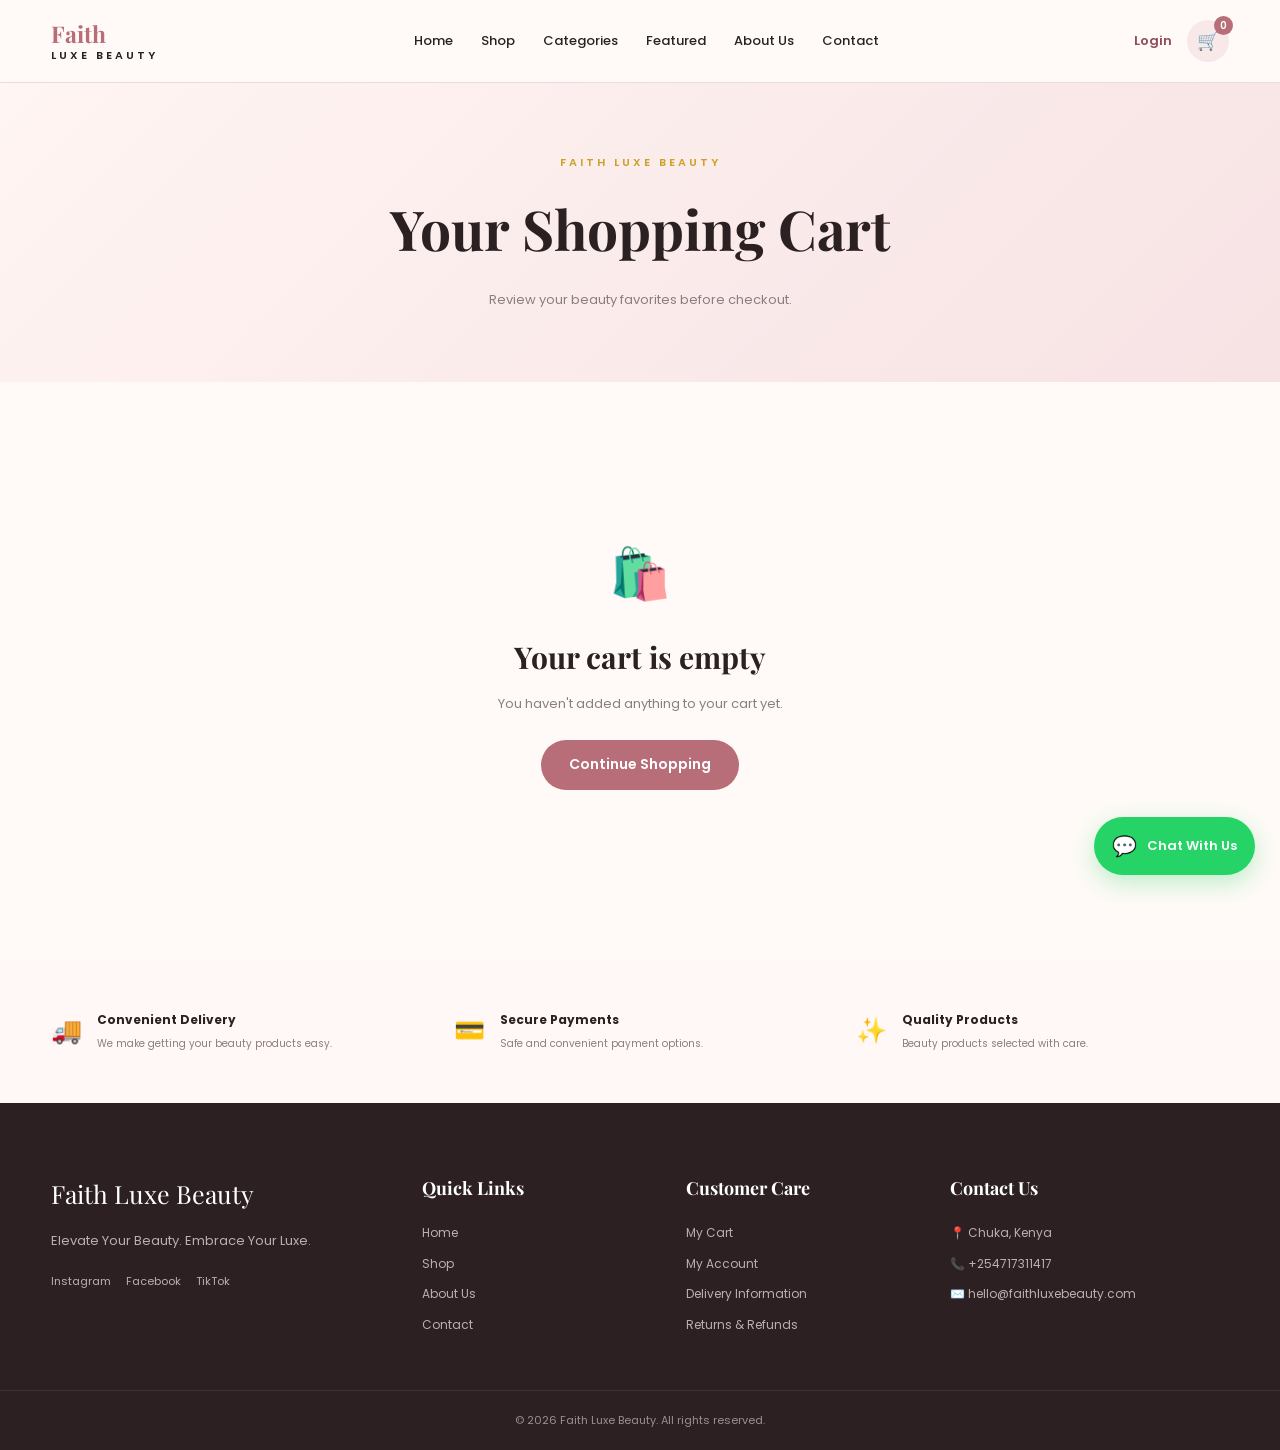
==== cart.html @ b574841e "Add files via upload" ====
<!DOCTYPE html>
<html lang="en">

<head>

    <meta charset="UTF-8">

    <meta
        name="viewport"
        content="width=device-width, initial-scale=1.0"
    >

    <title>My Cart | Faith Luxe Beauty</title>

    <meta
        name="description"
        content="View your shopping cart at Faith Luxe Beauty."
    >

    <link rel="preconnect" href="https://fonts.googleapis.com">
    <link rel="preconnect" href="https://fonts.gstatic.com" crossorigin>

    <link
        href="https://fonts.googleapis.com/css2?family=Playfair+Display:wght@500;600;700&family=Poppins:wght@300;400;500;600&display=swap"
        rel="stylesheet"
    >

    <link rel="stylesheet" href="style.css">

</head>


<body>


<!-- ================= HEADER ================= -->

<header class="header">

    <div class="container nav-container">

        <a href="index.html" class="logo">

            <span>Faith</span>

            <strong>Luxe Beauty</strong>

        </a>


        <nav class="navbar" id="navbar">

            <a href="index.html">
                Home
            </a>

            <a href="shop.html">
                Shop
            </a>

            <a href="index.html#categories">
                Categories
            </a>

            <a href="index.html#featured">
                Featured
            </a>

            <a href="index.html#about">
                About Us
            </a>

            <a href="index.html#contact">
                Contact
            </a>

        </nav>


        <div class="nav-actions">

            <a
                href="login.html"
                class="login-btn"
            >
                Login
            </a>

            <a
                href="cart.html"
                class="cart-btn"
            >
                🛒

                <span id="cart-count">
                    0
                </span>

            </a>

            <button
                class="menu-btn"
                id="menu-btn"
                aria-label="Open menu"
            >
                ☰
            </button>

        </div>

    </div>

</header>



<!-- ================= CART HERO ================= -->

<section class="cart-hero">

    <div class="container">

        <p>
            FAITH LUXE BEAUTY
        </p>

        <h1>
            Your Shopping Cart
        </h1>

        <span>
            Review your beauty favorites before checkout.
        </span>

    </div>

</section>



<!-- ================= CART ================= -->

<main class="cart-section">

    <div class="container">


        <!-- EMPTY CART -->

        <div
            class="empty-cart"
            id="empty-cart"
        >

            <div class="empty-cart-icon">
                🛍️
            </div>

            <h2>
                Your cart is empty
            </h2>

            <p>
                You haven't added anything to your cart yet.
            </p>

            <a
                href="shop.html"
                class="btn primary-btn"
            >
                Continue Shopping
            </a>

        </div>



        <!-- CART CONTENT -->

        <div
            class="cart-layout"
            id="cart-layout"
        >


            <!-- CART ITEMS -->

            <div class="cart-items-section">

                <div class="cart-items-header">

                    <h2>
                        Shopping Bag
                    </h2>

                    <button
                        type="button"
                        id="clear-cart"
                        class="clear-cart-btn"
                    >
                        Clear Cart
                    </button>

                </div>


                <div
                    id="cart-items"
                    class="cart-items"
                >

                    <!-- Cart products appear here -->

                </div>

            </div>



            <!-- ORDER SUMMARY -->

            <aside class="cart-summary">

                <h2>
                    Order Summary
                </h2>


                <div class="summary-row">

                    <span>
                        Subtotal
                    </span>

                    <strong id="subtotal">
                        KSh 0
                    </strong>

                </div>


                <div class="summary-row">

                    <span>
                        Delivery
                    </span>

                    <strong id="delivery">
                        Calculated at checkout
                    </strong>

                </div>


                <div class="summary-divider"></div>


                <div class="summary-total">

                    <span>
                        Total
                    </span>

                    <strong id="total">
                        KSh 0
                    </strong>

                </div>


                <a
                    href="checkout.html"
                    class="checkout-btn"
                    id="checkout-btn"
                >
                    Proceed to Checkout
                </a>


                <a
                    href="shop.html"
                    class="continue-shopping"
                >
                    ← Continue Shopping
                </a>


                <div class="secure-checkout">

                    🔒

                    <span>
                        Secure checkout
                    </span>

                </div>

            </aside>

        </div>

    </div>

</main>



<!-- ================= WHY SHOP ================= -->

<section class="cart-benefits">

    <div class="container benefits-grid">


        <div class="cart-benefit">

            <span>
                🚚
            </span>

            <div>

                <strong>
                    Convenient Delivery
                </strong>

                <p>
                    We make getting your beauty products easy.
                </p>

            </div>

        </div>


        <div class="cart-benefit">

            <span>
                💳
            </span>

            <div>

                <strong>
                    Secure Payments
                </strong>

                <p>
                    Safe and convenient payment options.
                </p>

            </div>

        </div>


        <div class="cart-benefit">

            <span>
                ✨
            </span>

            <div>

                <strong>
                    Quality Products
                </strong>

                <p>
                    Beauty products selected with care.
                </p>

            </div>

        </div>


    </div>

</section>



<!-- ================= FOOTER ================= -->

<footer class="footer">

    <div class="container footer-grid">


        <div class="footer-brand">

            <a
                href="index.html"
                class="footer-logo"
            >
                Faith Luxe Beauty
            </a>

            <p>
                Elevate Your Beauty. Embrace Your Luxe.
            </p>

            <div class="social-links">

                <a href="#">
                    Instagram
                </a>

                <a href="#">
                    Facebook
                </a>

                <a href="#">
                    TikTok
                </a>

            </div>

        </div>


        <div class="footer-column">

            <h3>
                Quick Links
            </h3>

            <a href="index.html">
                Home
            </a>

            <a href="shop.html">
                Shop
            </a>

            <a href="index.html#about">
                About Us
            </a>

            <a href="index.html#contact">
                Contact
            </a>

        </div>


        <div class="footer-column">

            <h3>
                Customer Care
            </h3>

            <a href="cart.html">
                My Cart
            </a>

            <a href="login.html">
                My Account
            </a>

            <a href="#">
                Delivery Information
            </a>

            <a href="#">
                Returns & Refunds
            </a>

        </div>


        <div class="footer-column">

            <h3>
                Contact Us
            </h3>

            <p>
                📍 Chuka, Kenya
            </p>

            <p>
                📞 +254717311417
            </p>

            <p>
                ✉️ hello@faithluxebeauty.com
            </p>

        </div>

    </div>


    <div class="footer-bottom">

        <p>

            ©

            <span id="current-year"></span>

            Faith Luxe Beauty.

            All rights reserved.

        </p>

    </div>

</footer>



<!-- ================= WHATSAPP ================= -->

<a
    href="https://wa.me/254717311417?text=Hello%20Faith%20Luxe%20Beauty%2C%20I%20need%20help%20with%20my%20order."
    class="whatsapp-button"
    target="_blank"
    rel="noopener noreferrer"
    aria-label="Chat with Faith Luxe Beauty on WhatsApp"
>

    <span class="whatsapp-icon">
        💬
    </span>

    <span class="whatsapp-text">
        Chat With Us
    </span>

</a>



<!-- ================= JAVASCRIPT ================= -->

<script>


/* =========================
   MOBILE MENU
   ========================= */

const menuBtn =
    document.getElementById("menu-btn");

const navbar =
    document.getElementById("navbar");


if (menuBtn && navbar) {

    menuBtn.addEventListener(
        "click",
        () => {

            navbar.classList.toggle("show");

        }
    );

}



/* =========================
   CURRENT YEAR
   ========================= */

document.getElementById(
    "current-year"
).textContent =
    new Date().getFullYear();



/* =========================
   CART ELEMENTS
   ========================= */

const cartItems =
    document.getElementById("cart-items");

const cartLayout =
    document.getElementById("cart-layout");

const emptyCart =
    document.getElementById("empty-cart");

const subtotalElement =
    document.getElementById("subtotal");

const totalElement =
    document.getElementById("total");

const cartCount =
    document.getElementById("cart-count");



/* =========================
   GET CART
   ========================= */

function getCart() {

    return JSON.parse(
        localStorage.getItem(
            "faithLuxeCart"
        )
    ) || [];

}



/* =========================
   SAVE CART
   ========================= */

function saveCart(cart) {

    localStorage.setItem(
        "faithLuxeCart",
        JSON.stringify(cart)
    );

}



/* =========================
   DISPLAY CART
   ========================= */

function displayCart() {

    const cart =
        getCart();


    /*
       Check if cart is empty.
    */

    if (cart.length === 0) {

        emptyCart.style.display =
            "block";

        cartLayout.style.display =
            "none";

        cartCount.textContent =
            "0";

        return;

    }


    emptyCart.style.display =
        "none";

    cartLayout.style.display =
        "grid";


    cartItems.innerHTML =
        "";


    let subtotal = 0;

    let itemCount = 0;



    cart.forEach(
        (item, index) => {


            const itemTotal =
                item.price *
                item.quantity;


            subtotal +=
                itemTotal;


            itemCount +=
                item.quantity;



            const cartItem =
                document.createElement(
                    "article"
                );


            cartItem.className =
                "cart-item";


            cartItem.innerHTML = `

                <div class="cart-product-image">

                    <span>
                        ${item.category || "Beauty"}
                    </span>

                </div>


                <div class="cart-product-info">

                    <p class="cart-product-category">
                        ${item.category || "Beauty"}
                    </p>

                    <h3>
                        ${item.name}
                    </h3>

                    <p class="cart-product-price">
                        KSh ${item.price.toLocaleString()}
                    </p>


                    <div class="cart-item-actions">


                        <div class="cart-quantity">

                            <button
                                type="button"
                                onclick="changeQuantity(${index}, -1)"
                            >
                                −
                            </button>

                            <span>
                                ${item.quantity}
                            </span>

                            <button
                                type="button"
                                onclick="changeQuantity(${index}, 1)"
                            >
                                +
                            </button>

                        </div>


                        <button
                            type="button"
                            class="remove-item"
                            onclick="removeItem(${index})"
                        >
                            Remove
                        </button>

                    </div>

                </div>


                <div class="cart-item-total">

                    KSh ${itemTotal.toLocaleString()}

                </div>

            `;


            cartItems.appendChild(
                cartItem
            );

        }
    );



    /* =========================
       TOTALS
       ========================= */

    subtotalElement.textContent =
        `KSh ${subtotal.toLocaleString()}`;


    totalElement.textContent =
        `KSh ${subtotal.toLocaleString()}`;


    cartCount.textContent =
        itemCount;

}



/* =========================
   CHANGE QUANTITY
   ========================= */

function changeQuantity(
    index,
    change
) {

    const cart =
        getCart();


    if (!cart[index]) {
        return;
    }


    cart[index].quantity +=
        change;


    /*
       Don't allow quantity below 1.
    */

    if (
        cart[index].quantity <= 0
    ) {

        cart.splice(index, 1);

    }


    saveCart(cart);

    displayCart();

}



/* =========================
   REMOVE ITEM
   ========================= */

function removeItem(index) {

    const cart =
        getCart();


    if (!cart[index]) {
        return;
    }


    cart.splice(
        index,
        1
    );


    saveCart(cart);

    displayCart();

}



/* =========================
   CLEAR CART
   ========================= */

document.getElementById(
    "clear-cart"
).addEventListener(
    "click",
    () => {

        const cart =
            getCart();


        if (cart.length === 0) {
            return;
        }


        const confirmed =
            confirm(
                "Are you sure you want to clear your cart?"
            );


        if (!confirmed) {
            return;
        }


        localStorage.removeItem(
            "faithLuxeCart"
        );


        displayCart();

    }
);



/* =========================
   INITIALIZE
   ========================= */

displayCart();


</script>

</body>

</html>
---- style.css ----
/* =========================================================
   FAITH LUXE BEAUTY
   Main Website Styles
   ========================================================= */


/* =========================
   1. ROOT VARIABLES
   ========================= */

:root {
    --primary: #b76e79;
    --primary-dark: #8f4d59;
    --secondary: #f8e8e8;

    --gold: #c9a227;
    --gold-light: #e8d18a;

    --cream: #fffaf7;
    --white: #ffffff;

    --dark: #2b2022;
    --text: #5f5053;
    --muted: #8c7d80;

    --border: #eadcdd;

    --shadow: 0 10px 30px rgba(70, 40, 45, 0.08);
    --shadow-hover: 0 15px 40px rgba(70, 40, 45, 0.14);

    --container: 1200px;

    --transition: all 0.3s ease;
}


/* =========================
   2. RESET
   ========================= */

* {
    margin: 0;
    padding: 0;
    box-sizing: border-box;
}

html {
    scroll-behavior: smooth;
}

body {
    font-family: "Poppins", sans-serif;
    color: var(--text);
    background: var(--cream);
    line-height: 1.7;
}

img {
    max-width: 100%;
    display: block;
}

a {
    text-decoration: none;
    color: inherit;
}

button,
input {
    font-family: inherit;
}


/* =========================
   3. GENERAL
   ========================= */

.container {
    width: min(92%, var(--container));
    margin: 0 auto;
}

.btn {
    display: inline-flex;
    align-items: center;
    justify-content: center;

    padding: 13px 28px;

    border-radius: 30px;

    font-size: 14px;
    font-weight: 600;

    transition: var(--transition);
}

.primary-btn {
    background: var(--primary);
    color: var(--white);
}

.primary-btn:hover {
    background: var(--primary-dark);
    transform: translateY(-2px);
    box-shadow: var(--shadow);
}

.secondary-btn {
    border: 1px solid var(--primary);
    color: var(--primary);
}

.secondary-btn:hover {
    background: var(--primary);
    color: var(--white);
}

.light-btn {
    background: var(--white);
    color: var(--primary-dark);
}

.light-btn:hover {
    transform: translateY(-2px);
    box-shadow: var(--shadow);
}


/* =========================
   4. HEADER
   ========================= */

.header {
    position: sticky;
    top: 0;
    z-index: 1000;

    background: rgba(255, 250, 247, 0.96);

    border-bottom: 1px solid var(--border);

    backdrop-filter: blur(10px);
}

.nav-container {
    min-height: 82px;

    display: flex;
    align-items: center;
    justify-content: space-between;

    gap: 30px;
}


/* Logo */

.logo {
    display: flex;
    flex-direction: column;

    line-height: 1;
}

.logo span {
    font-family: "Playfair Display", serif;

    color: var(--primary);

    font-size: 23px;
    font-weight: 700;
}

.logo strong {
    margin-top: 5px;

    color: var(--dark);

    font-size: 11px;
    font-weight: 600;

    letter-spacing: 3px;
    text-transform: uppercase;
}


/* Navigation */

.navbar {
    display: flex;
    align-items: center;
    gap: 28px;
}

.navbar a {
    position: relative;

    color: var(--dark);

    font-size: 13px;
    font-weight: 500;

    transition: var(--transition);
}

.navbar a::after {
    content: "";

    position: absolute;

    left: 0;
    bottom: -8px;

    width: 0;
    height: 2px;

    background: var(--primary);

    transition: var(--transition);
}

.navbar a:hover,
.navbar a.active {
    color: var(--primary);
}

.navbar a:hover::after,
.navbar a.active::after {
    width: 100%;
}


/* Navigation Actions */

.nav-actions {
    display: flex;
    align-items: center;
    gap: 15px;
}

.login-btn {
    color: var(--primary-dark);

    font-size: 13px;
    font-weight: 600;
}

.cart-btn {
    position: relative;

    display: flex;
    align-items: center;
    justify-content: center;

    width: 42px;
    height: 42px;

    border-radius: 50%;

    background: var(--secondary);

    font-size: 18px;
}

.cart-btn:hover {
    background: #f1d7da;
}

#cart-count {
    position: absolute;

    top: -4px;
    right: -4px;

    width: 19px;
    height: 19px;

    display: flex;
    align-items: center;
    justify-content: center;

    border-radius: 50%;

    background: var(--primary);
    color: var(--white);

    font-size: 10px;
    font-weight: 600;
}

.menu-btn {
    display: none;

    border: none;
    background: transparent;

    color: var(--dark);

    font-size: 25px;
    cursor: pointer;
}


/* =========================
   5. HERO
   ========================= */

.hero {
    min-height: 650px;

    display: flex;
    align-items: center;

    background:
        radial-gradient(
            circle at 80% 30%,
            rgba(232, 209, 138, 0.18),
            transparent 30%
        ),
        linear-gradient(
            135deg,
            #fffaf7 0%,
            #f9e9e9 100%
        );
}

.hero-content {
    display: grid;

    grid-template-columns: 1fr 0.8fr;

    align-items: center;

    gap: 70px;

    padding: 80px 0;
}

.hero-small-title {
    margin-bottom: 15px;

    color: var(--gold);

    font-size: 12px;
    font-weight: 600;

    letter-spacing: 3px;
}

.hero h1 {
    max-width: 650px;

    color: var(--dark);

    font-family: "Playfair Display", serif;

    font-size: clamp(45px, 6vw, 75px);

    line-height: 1.08;
}

.hero h1 span {
    display: block;

    color: var(--primary);
}

.hero-description {
    max-width: 570px;

    margin: 25px 0 32px;

    color: var(--text);

    font-size: 15px;
}

.hero-buttons {
    display: flex;
    flex-wrap: wrap;

    gap: 14px;
}


/* Hero Visual */

.hero-image {
    display: flex;
    justify-content: center;
}

.hero-image-box {
    width: min(100%, 420px);
    aspect-ratio: 4 / 5;

    display: flex;
    flex-direction: column;
    align-items: center;
    justify-content: center;

    border-radius: 210px 210px 30px 30px;

    background:
        linear-gradient(
            145deg,
            #f5d9d9,
            #e8b7bc
        );

    border: 10px solid rgba(255, 255, 255, 0.6);

    box-shadow: var(--shadow-hover);

    color: var(--white);
}

.hero-image-box span {
    font-family: "Playfair Display", serif;

    font-size: 24px;

    letter-spacing: 5px;
}

.hero-image-box strong {
    margin: 8px 0;

    font-family: "Playfair Display", serif;

    font-size: 48px;

    letter-spacing: 4px;
}

.hero-image-box small {
    font-size: 11px;

    letter-spacing: 7px;
}


/* =========================
   6. SECTION HEADING
   ========================= */

.section-heading {
    max-width: 700px;

    margin: 0 auto 45px;

    text-align: center;
}

.section-heading p,
.section-label {
    margin-bottom: 8px;

    color: var(--gold);

    font-size: 11px;
    font-weight: 600;

    letter-spacing: 3px;
}

.section-heading h2 {
    margin-bottom: 10px;

    color: var(--dark);

    font-family: "Playfair Display", serif;

    font-size: clamp(32px, 4vw, 45px);

    line-height: 1.2;
}

.section-heading span {
    color: var(--muted);

    font-size: 14px;
}


/* =========================
   7. CATEGORIES
   ========================= */

.categories-section {
    padding: 100px 0;
    background: var(--white);
}

.categories-grid {
    display: grid;

    grid-template-columns:
        repeat(5, 1fr);

    gap: 20px;
}

.category-card {
    padding: 32px 20px;

    text-align: center;

    background: var(--cream);

    border: 1px solid var(--border);

    border-radius: 15px;

    transition: var(--transition);
}

.category-card:hover {
    transform: translateY(-7px);

    background: var(--white);

    border-color: #e0b7bb;

    box-shadow: var(--shadow-hover);
}

.category-icon {
    width: 72px;
    height: 72px;

    display: flex;
    align-items: center;
    justify-content: center;

    margin: 0 auto 18px;

    border-radius: 50%;

    background: var(--secondary);

    font-size: 30px;
}

.category-card h3 {
    margin-bottom: 8px;

    color: var(--dark);

    font-family: "Playfair Display", serif;

    font-size: 21px;
}

.category-card p {
    color: var(--muted);

    font-size: 12px;
}


/* =========================
   8. FEATURED PRODUCTS
   ========================= */

.featured-section {
    padding: 100px 0;
}

.products-grid {
    display: grid;

    grid-template-columns:
        repeat(4, 1fr);

    gap: 25px;
}

.product-loading {
    grid-column: 1 / -1;

    padding: 50px;

    text-align: center;

    color: var(--muted);
}

.view-all-container {
    margin-top: 45px;

    text-align: center;
}


/* =========================
   9. PROMO SECTION
   ========================= */

.promo-section {
    padding: 80px 0;

    background:
        linear-gradient(
            110deg,
            #a95f6a,
            #c47b84
        );

    color: var(--white);
}

.promo-content {
    display: flex;

    align-items: center;
    justify-content: space-between;

    gap: 40px;
}

.promo-small {
    margin-bottom: 8px;

    color: var(--gold-light);

    font-size: 11px;
    font-weight: 600;

    letter-spacing: 3px;
}

.promo-content h2 {
    max-width: 650px;

    margin-bottom: 15px;

    font-family: "Playfair Display", serif;

    font-size: clamp(30px, 4vw, 45px);

    line-height: 1.2;
}

.promo-content h2 span {
    color: var(--gold-light);
}

.promo-content p:last-child {
    max-width: 600px;

    font-size: 14px;

    opacity: 0.9;
}


/* =========================
   10. ABOUT
   ========================= */

.about-section {
    padding: 100px 0;

    background: var(--white);
}

.about-content {
    display: grid;

    grid-template-columns: 0.9fr 1fr;

    align-items: center;

    gap: 80px;
}

.about-image {
    min-height: 450px;

    display: flex;
    align-items: center;
    justify-content: center;

    border-radius: 25px;

    background:
        linear-gradient(
            145deg,
            #f7dfdf,
            #ead0c4
        );
}

.about-logo {
    text-align: center;

    color: var(--primary-dark);

    font-family: "Playfair Display", serif;

    font-size: 22px;

    letter-spacing: 4px;
}

.about-logo strong {
    display: block;

    margin: 8px 0;

    font-size: 55px;

    color: var(--white);
}

.about-text h2 {
    margin-bottom: 22px;

    color: var(--dark);

    font-family: "Playfair Display", serif;

    font-size: clamp(35px, 4vw, 50px);

    line-height: 1.2;
}

.about-text p {
    margin-bottom: 18px;

    font-size: 14px;
}


/* =========================
   11. FEATURES
   ========================= */

.features-section {
    padding: 100px 0;
}

.features-grid {
    display: grid;

    grid-template-columns:
        repeat(4, 1fr);

    gap: 25px;
}

.feature-card {
    padding: 30px 20px;

    text-align: center;

    background: var(--white);

    border: 1px solid var(--border);

    border-radius: 15px;
}

.feature-icon {
    margin-bottom: 15px;

    font-size: 30px;
}

.feature-card h3 {
    margin-bottom: 8px;

    color: var(--dark);

    font-family: "Playfair Display", serif;

    font-size: 20px;
}

.feature-card p {
    color: var(--muted);

    font-size: 12px;
}


/* =========================
   12. NEWSLETTER
   ========================= */

.newsletter-section {
    padding: 90px 20px;

    text-align: center;

    background: var(--secondary);
}

.newsletter-content > p {
    margin-bottom: 8px;

    color: var(--gold);

    font-size: 11px;
    font-weight: 600;

    letter-spacing: 3px;
}

.newsletter-content h2 {
    margin-bottom: 10px;

    color: var(--dark);

    font-family: "Playfair Display", serif;

    font-size: clamp(30px, 4vw, 42px);
}

.newsletter-content > span {
    color: var(--muted);

    font-size: 13px;
}

.newsletter-form {
    max-width: 550px;

    display: flex;

    margin: 30px auto 0;

    background: var(--white);

    border: 1px solid var(--border);

    border-radius: 40px;

    overflow: hidden;
}

.newsletter-form input {
    flex: 1;

    min-width: 0;

    padding: 15px 20px;

    border: none;

    outline: none;

    background: transparent;

    color: var(--dark);

    font-size: 13px;
}

.newsletter-form button {
    padding: 0 25px;

    border: none;

    background: var(--primary);

    color: var(--white);

    font-size: 12px;
    font-weight: 600;

    cursor: pointer;

    transition: var(--transition);
}

.newsletter-form button:hover {
    background: var(--primary-dark);
}


/* =========================
   13. FOOTER
   ========================= */

.footer {
    padding-top: 70px;

    background: #2c2023;

    color: #e8dfe0;
}

.footer-grid {
    display: grid;

    grid-template-columns:
        1.5fr
        1fr
        1fr
        1.3fr;

    gap: 50px;

    padding-bottom: 55px;
}

.footer-logo {
    display: inline-block;

    margin-bottom: 15px;

    color: var(--white);

    font-family: "Playfair Display", serif;

    font-size: 25px;
}

.footer-brand > p {
    max-width: 280px;

    margin-bottom: 20px;

    color: #bcaeb1;

    font-size: 13px;
}

.social-links {
    display: flex;

    flex-wrap: wrap;

    gap: 15px;
}

.social-links a {
    color: #bcaeb1;

    font-size: 11px;

    transition: var(--transition);
}

.social-links a:hover {
    color: var(--gold-light);
}

.footer-column {
    display: flex;
    flex-direction: column;

    gap: 10px;
}

.footer-column h3 {
    margin-bottom: 10px;

    color: var(--white);

    font-family: "Playfair Display", serif;

    font-size: 18px;
}

.footer-column a,
.footer-column p {
    color: #bcaeb1;

    font-size: 12px;

    transition: var(--transition);
}

.footer-column a:hover {
    color: var(--gold-light);
}

.footer-bottom {
    padding: 20px;

    text-align: center;

    border-top: 1px solid rgba(255, 255, 255, 0.08);

    color: #9d8e91;

    font-size: 11px;
}


/* =========================
   14. WHATSAPP BUTTON
   ========================= */

.whatsapp-button {
    position: fixed;

    right: 25px;
    bottom: 25px;

    z-index: 900;

    display: flex;
    align-items: center;

    gap: 10px;

    padding: 12px 18px;

    border-radius: 40px;

    background: #25d366;

    color: var(--white);

    box-shadow: 0 8px 25px rgba(37, 211, 102, 0.3);

    font-size: 13px;
    font-weight: 600;

    transition: var(--transition);
}

.whatsapp-button:hover {
    background: #1ebc59;

    transform: translateY(-4px);

    box-shadow: 0 12px 30px rgba(37, 211, 102, 0.4);
}

.whatsapp-icon {
    font-size: 20px;
}

.whatsapp-text {
    white-space: nowrap;
}


/* =========================
   15. RESPONSIVE
   ========================= */

@media (max-width: 1100px) {

    .navbar {
        gap: 18px;
    }

    .categories-grid {
        grid-template-columns:
            repeat(3, 1fr);
    }

    .products-grid {
        grid-template-columns:
            repeat(3, 1fr);
    }

    .features-grid {
        grid-template-columns:
            repeat(2, 1fr);
    }

}


/* Tablet */

@media (max-width: 850px) {

    .nav-container {
        min-height: 70px;
    }

    .menu-btn {
        display: block;
    }

    .navbar {
        position: absolute;

        top: 70px;
        left: 0;

        width: 100%;

        display: none;
        flex-direction: column;

        align-items: flex-start;

        gap: 0;

        padding: 15px 5%;

        background: var(--white);

        border-bottom: 1px solid var(--border);

        box-shadow: var(--shadow);
    }

    .navbar.show {
        display: flex;
    }

    .navbar a {
        width: 100%;

        padding: 12px 0;
    }

    .navbar a::after {
        display: none;
    }

    .hero-content {
        grid-template-columns: 1fr;

        text-align: center;

        gap: 45px;
    }

    .hero-description {
        margin-left: auto;
        margin-right: auto;
    }

    .hero-buttons {
        justify-content: center;
    }

    .hero-image-box {
        max-width: 340px;
    }

    .about-content {
        grid-template-columns: 1fr;

        gap: 45px;
    }

    .about-image {
        min-height: 350px;
    }

    .promo-content {
        flex-direction: column;

        text-align: center;
    }

    .footer-grid {
        grid-template-columns:
            repeat(2, 1fr);
    }

}


/* Mobile */

@media (max-width: 600px) {

    .login-btn {
        display: none;
    }

    .hero {
        min-height: auto;
    }

    .hero-content {
        padding: 65px 0;
    }

    .hero h1 {
        font-size: 43px;
    }

    .hero-description {
        font-size: 13px;
    }

    .hero-image-box {
        max-width: 280px;
    }

    .hero-image-box strong {
        font-size: 38px;
    }

    .categories-section,
    .featured-section,
    .about-section,
    .features-section {
        padding: 70px 0;
    }

    .categories-grid {
        grid-template-columns: 1fr 1fr;

        gap: 12px;
    }

    .category-card {
        padding: 25px 12px;
    }

    .category-icon {
        width: 60px;
        height: 60px;

        font-size: 25px;
    }

    .products-grid {
        grid-template-columns:
            repeat(2, 1fr);

        gap: 12px;
    }

    .features-grid {
        grid-template-columns: 1fr;
    }

    .footer-grid {
        grid-template-columns: 1fr;

        gap: 35px;
    }

    .newsletter-form {
        flex-direction: column;

        border-radius: 15px;
    }

    .newsletter-form input {
        padding: 15px;
    }

    .newsletter-form button {
        padding: 14px;
    }

    .whatsapp-button {
        right: 15px;
        bottom: 15px;

        width: 52px;
        height: 52px;

        justify-content: center;

        padding: 0;

        border-radius: 50%;
    }

    .whatsapp-text {
        display: none;
    }

}


/* Very Small Screens */

@media (max-width: 380px) {

    .categories-grid {
        grid-template-columns: 1fr;
    }

    .products-grid {
        grid-template-columns: 1fr;
    }

    .hero h1 {
        font-size: 37px;
    }

}

/* =========================
   SHOP PAGE
   ========================= */

.shop-hero {
    padding: 80px 0;
    text-align: center;

    background:
        linear-gradient(
            135deg,
            #fff5f3,
            #f7e2e4
        );
}

.shop-hero p {
    margin-bottom: 10px;

    color: var(--gold);

    font-size: 11px;
    font-weight: 600;

    letter-spacing: 3px;
}

.shop-hero h1 {
    margin-bottom: 12px;

    color: var(--dark);

    font-family: "Playfair Display", serif;

    font-size: clamp(38px, 5vw, 55px);
}

.shop-hero span {
    color: var(--muted);

    font-size: 14px;
}

.shop-section {
    padding: 80px 0;
}

.shop-toolbar {
    display: flex;
    align-items: center;
    justify-content: space-between;

    gap: 20px;

    margin-bottom: 30px;
}

.search-box {
    flex: 1;

    max-width: 550px;

    display: flex;

    background: var(--white);

    border: 1px solid var(--border);

    border-radius: 30px;

    overflow: hidden;
}

.search-box input {
    flex: 1;

    padding: 14px 20px;

    border: none;
    outline: none;

    background: transparent;

    color: var(--dark);

    font-size: 13px;
}

.search-box button {
    width: 55px;

    border: none;

    background: transparent;

    cursor: pointer;

    font-size: 17px;
}

.sort-box {
    display: flex;
    align-items: center;

    gap: 8px;

    color: var(--muted);

    font-size: 12px;
}

.sort-box select {
    padding: 10px 14px;

    border: 1px solid var(--border);

    border-radius: 8px;

    background: var(--white);

    color: var(--dark);

    outline: none;
}

.category-filters {
    display: flex;
    flex-wrap: wrap;

    gap: 10px;

    margin-bottom: 40px;
}

.category-filter {
    padding: 9px 18px;

    border: 1px solid var(--border);

    border-radius: 25px;

    background: var(--white);

    color: var(--text);

    font-size: 12px;

    cursor: pointer;

    transition: var(--transition);
}

.category-filter:hover,
.category-filter.active {
    border-color: var(--primary);

    background: var(--primary);

    color: var(--white);
}

.products-header {
    margin-bottom: 20px;

    color: var(--muted);

    font-size: 12px;
}

.products-header strong {
    color: var(--primary);
}

.product-card {
    overflow: hidden;

    background: var(--white);

    border: 1px solid var(--border);

    border-radius: 15px;

    transition: var(--transition);
}

.product-card:hover {
    transform: translateY(-6px);

    box-shadow: var(--shadow-hover);
}

.product-image {
    aspect-ratio: 1 / 1;

    display: flex;
    align-items: center;
    justify-content: center;

    background:
        linear-gradient(
            145deg,
            #f8e5e5,
            #ead1c8
        );

    color: var(--primary-dark);

    font-size: 11px;
    font-weight: 600;

    text-transform: uppercase;

    letter-spacing: 1px;
}

.product-info {
    padding: 18px;
}

.product-category {
    margin-bottom: 4px;

    color: var(--gold);

    font-size: 9px;
    font-weight: 600;

    text-transform: uppercase;

    letter-spacing: 1.5px;
}

.product-info h3 {
    margin-bottom: 15px;

    color: var(--dark);

    font-family: "Playfair Display", serif;

    font-size: 18px;
}

.product-bottom {
    display: flex;
    align-items: center;
    justify-content: space-between;

    gap: 10px;
}

.product-bottom strong {
    color: var(--primary-dark);

    font-size: 14px;
}

.add-to-cart {
    padding: 8px 12px;

    border: none;

    border-radius: 20px;

    background: var(--secondary);

    color: var(--primary-dark);

    font-size: 10px;
    font-weight: 600;

    cursor: pointer;

    transition: var(--transition);
}

.add-to-cart:hover {
    background: var(--primary);

    color: var(--white);
}

.no-products {
    padding: 70px 20px;

    text-align: center;
}

.no-products-icon {
    margin-bottom: 15px;

    font-size: 40px;
}

.no-products h2 {
    margin-bottom: 8px;

    color: var(--dark);

    font-family: "Playfair Display", serif;
}

.no-products p {
    margin-bottom: 25px;

    color: var(--muted);

    font-size: 13px;
}

.loading-spinner {
    width: 35px;
    height: 35px;

    margin: 0 auto 15px;

    border: 3px solid var(--secondary);

    border-top-color: var(--primary);

    border-radius: 50%;

    animation: spin 0.8s linear infinite;
}

@keyframes spin {
    to {
        transform: rotate(360deg);
    }
}


@media (max-width: 600px) {

    .shop-toolbar {
        flex-direction: column;
        align-items: stretch;
    }

    .search-box {
        max-width: none;
    }

    .sort-box {
        justify-content: space-between;
    }

    .category-filters {
        overflow-x: auto;
        flex-wrap: nowrap;

        padding-bottom: 5px;
    }

    .category-filter {
        white-space: nowrap;
    }

}

/* =========================
   PRODUCT DETAILS PAGE
   ========================= */

.breadcrumb-section {
    padding: 18px 0;

    background: var(--white);

    border-bottom: 1px solid var(--border);
}

.breadcrumb {
    display: flex;
    align-items: center;
    flex-wrap: wrap;

    gap: 8px;

    color: var(--muted);

    font-size: 11px;
}

.breadcrumb a:hover {
    color: var(--primary);
}

.breadcrumb strong {
    color: var(--dark);

    font-weight: 500;
}

.product-details-section {
    padding: 70px 0 100px;
}

.product-details {
    display: grid;

    grid-template-columns: 1fr 1fr;

    gap: 70px;

    align-items: start;
}

.product-main-image {
    aspect-ratio: 1 / 1;

    display: flex;
    align-items: center;
    justify-content: center;

    overflow: hidden;

    border-radius: 25px;

    background:
        linear-gradient(
            145deg,
            #f8e5e5,
            #ead1c8
        );

    color: var(--primary-dark);

    font-size: 14px;
    font-weight: 600;

    text-transform: uppercase;

    letter-spacing: 2px;
}

.product-main-image img {
    width: 100%;
    height: 100%;

    object-fit: cover;
}

.product-details-info {
    padding-top: 10px;
}

.product-details-category {
    margin-bottom: 8px;

    color: var(--gold);

    font-size: 11px;
    font-weight: 600;

    letter-spacing: 2px;
    text-transform: uppercase;
}

.product-details-info h1 {
    margin-bottom: 15px;

    color: var(--dark);

    font-family: "Playfair Display", serif;

    font-size: clamp(35px, 5vw, 55px);

    line-height: 1.15;
}

.product-rating {
    display: flex;
    align-items: center;

    gap: 12px;

    margin-bottom: 20px;

    color: var(--muted);

    font-size: 11px;
}

.stars {
    color: var(--gold);

    letter-spacing: 2px;
}

.product-price {
    margin-bottom: 20px;

    color: var(--primary-dark);

    font-size: 24px;
    font-weight: 600;
}

.product-divider {
    height: 1px;

    margin-bottom: 22px;

    background: var(--border);
}

.product-description {
    margin-bottom: 20px;

    color: var(--text);

    font-size: 14px;
}

.product-stock {
    display: flex;
    align-items: center;

    gap: 8px;

    margin-bottom: 25px;

    color: #4d8b5b;

    font-size: 12px;
    font-weight: 500;
}

.stock-dot {
    width: 8px;
    height: 8px;

    border-radius: 50%;

    background: #4dba64;
}

.quantity-section {
    display: flex;
    align-items: center;

    gap: 20px;

    margin-bottom: 20px;
}

.quantity-section label {
    color: var(--dark);

    font-size: 12px;
    font-weight: 600;
}

.quantity-selector {
    display: flex;
    align-items: center;

    border: 1px solid var(--border);

    border-radius: 8px;

    overflow: hidden;
}

.quantity-selector button {
    width: 38px;
    height: 38px;

    border: none;

    background: var(--secondary);

    color: var(--primary-dark);

    font-size: 18px;

    cursor: pointer;
}

.quantity-selector input {
    width: 45px;
    height: 38px;

    border: none;

    outline: none;

    background: var(--white);

    color: var(--dark);

    text-align: center;

    font-size: 13px;
}

.product-add-cart {
    width: 100%;

    padding: 15px;

    margin-bottom: 12px;

    border: none;

    border-radius: 30px;

    background: var(--primary);

    color: var(--white);

    font-size: 13px;
    font-weight: 600;

    cursor: pointer;

    transition: var(--transition);
}

.product-add-cart:hover:not(:disabled) {
    background: var(--primary-dark);

    transform: translateY(-2px);

    box-shadow: var(--shadow);
}

.product-add-cart:disabled {
    opacity: 0.5;

    cursor: not-allowed;
}

.product-whatsapp {
    display: flex;
    align-items: center;
    justify-content: center;

    width: 100%;

    padding: 13px;

    border: 1px solid #25d366;

    border-radius: 30px;

    color: #1ca653;

    font-size: 12px;
    font-weight: 600;

    transition: var(--transition);
}

.product-whatsapp:hover {
    background: #25d366;

    color: var(--white);
}

.product-benefits {
    display: grid;

    grid-template-columns:
        repeat(3, 1fr);

    gap: 12px;

    margin-top: 30px;

    padding-top: 25px;

    border-top: 1px solid var(--border);
}

.benefit-item {
    display: flex;

    gap: 8px;
}

.benefit-item > span {
    font-size: 18px;
}

.benefit-item div {
    display: flex;
    flex-direction: column;
}

.benefit-item strong {
    color: var(--dark);

    font-size: 10px;
}

.benefit-item small {
    color: var(--muted);

    font-size: 8px;

    line-height: 1.4;
}

.product-description-section {
    margin-top: 90px;

    border-top: 1px solid var(--border);
}

.description-tabs {
    display: flex;

    gap: 30px;

    border-bottom: 1px solid var(--border);
}

.description-tab {
    padding: 20px 5px;

    border: none;

    background: transparent;

    color: var(--muted);

    font-size: 12px;
    font-weight: 500;

    cursor: pointer;

    position: relative;
}

.description-tab.active {
    color: var(--primary);
}

.description-tab.active::after {
    content: "";

    position: absolute;

    left: 0;
    bottom: -1px;

    width: 100%;
    height: 2px;

    background: var(--primary);
}

.description-content {
    display: none;

    padding: 30px 0;
}

.description-content.active {
    display: block;
}

.description-content h2 {
    margin-bottom: 12px;

    color: var(--dark);

    font-family: "Playfair Display", serif;

    font-size: 25px;
}

.description-content p {
    max-width: 800px;

    color: var(--muted);

    font-size: 13px;
}

.related-products {
    margin-top: 70px;
}


/* =========================
   PRODUCT MOBILE
   ========================= */

@media (max-width: 800px) {

    .product-details {
        grid-template-columns: 1fr;

        gap: 40px;
    }

    .product-main-image {
        max-width: 550px;

        margin: 0 auto;
    }

    .product-details-info {
        padding-top: 0;
    }

}

@media (max-width: 500px) {

    .product-details-section {
        padding: 45px 0 70px;
    }

    .product-benefits {
        grid-template-columns: 1fr;
    }

    .description-tabs {
        gap: 15px;

        overflow-x: auto;
    }

    .description-tab {
        white-space: nowrap;
    }

}

/* =========================
   CART PAGE
   ========================= */

.cart-hero {
    padding: 70px 0;

    text-align: center;

    background:
        linear-gradient(
            135deg,
            #fff5f3,
            #f7e2e4
        );
}

.cart-hero p {
    margin-bottom: 10px;

    color: var(--gold);

    font-size: 11px;
    font-weight: 600;

    letter-spacing: 3px;
}

.cart-hero h1 {
    margin-bottom: 10px;

    color: var(--dark);

    font-family: "Playfair Display", serif;

    font-size: clamp(38px, 5vw, 55px);
}

.cart-hero span {
    color: var(--muted);

    font-size: 13px;
}


.cart-section {
    padding: 70px 0 90px;
}


/* =========================
   EMPTY CART
   ========================= */

.empty-cart {
    padding: 80px 20px;

    text-align: center;
}

.empty-cart-icon {
    margin-bottom: 15px;

    font-size: 50px;
}

.empty-cart h2 {
    margin-bottom: 10px;

    color: var(--dark);

    font-family: "Playfair Display", serif;

    font-size: 30px;
}

.empty-cart p {
    margin-bottom: 25px;

    color: var(--muted);

    font-size: 13px;
}


/* =========================
   CART LAYOUT
   ========================= */

.cart-layout {
    display: grid;

    grid-template-columns:
        minmax(0, 1fr)
        360px;

    gap: 50px;

    align-items: start;
}


.cart-items-header {
    display: flex;

    align-items: center;

    justify-content: space-between;

    margin-bottom: 25px;

    padding-bottom: 15px;

    border-bottom:
        1px solid var(--border);
}

.cart-items-header h2 {
    color: var(--dark);

    font-family: "Playfair Display", serif;

    font-size: 25px;
}

.clear-cart-btn {
    border: none;

    background: transparent;

    color: #b75c5c;

    font-size: 11px;

    cursor: pointer;
}

.clear-cart-btn:hover {
    text-decoration: underline;
}


/* =========================
   CART ITEM
   ========================= */

.cart-items {
    display: flex;

    flex-direction: column;

    gap: 15px;
}

.cart-item {
    display: grid;

    grid-template-columns:
        110px
        1fr
        auto;

    gap: 20px;

    align-items: center;

    padding: 15px;

    background: var(--white);

    border:
        1px solid var(--border);

    border-radius: 12px;
}

.cart-product-image {
    width: 110px;
    height: 110px;

    display: flex;

    align-items: center;
    justify-content: center;

    border-radius: 10px;

    background:
        linear-gradient(
            145deg,
            #f8e5e5,
            #ead1c8
        );

    color: var(--primary-dark);

    font-size: 9px;
    font-weight: 600;

    text-transform: uppercase;

    text-align: center;
}

.cart-product-category {
    margin-bottom: 4px;

    color: var(--gold);

    font-size: 9px;
    font-weight: 600;

    text-transform: uppercase;

    letter-spacing: 1px;
}

.cart-product-info h3 {
    margin-bottom: 6px;

    color: var(--dark);

    font-family: "Playfair Display", serif;

    font-size: 18px;
}

.cart-product-price {
    color: var(--muted);

    font-size: 12px;
}


.cart-item-actions {
    display: flex;

    align-items: center;

    gap: 20px;

    margin-top: 15px;
}

.cart-quantity {
    display: flex;

    align-items: center;

    overflow: hidden;

    border:
        1px solid var(--border);

    border-radius: 7px;
}

.cart-quantity button {
    width: 30px;
    height: 30px;

    border: none;

    background: var(--secondary);

    color: var(--primary-dark);

    font-size: 15px;

    cursor: pointer;
}

.cart-quantity span {
    width: 35px;

    text-align: center;

    color: var(--dark);

    font-size: 11px;
}

.remove-item {
    border: none;

    background: transparent;

    color: #a15c5c;

    font-size: 10px;

    cursor: pointer;
}

.remove-item:hover {
    text-decoration: underline;
}

.cart-item-total {
    color: var(--primary-dark);

    font-size: 13px;
    font-weight: 600;

    white-space: nowrap;
}


/* =========================
   ORDER SUMMARY
   ========================= */

.cart-summary {
    padding: 30px;

    background: var(--white);

    border:
        1px solid var(--border);

    border-radius: 15px;

    position: sticky;

    top: 100px;
}

.cart-summary h2 {
    margin-bottom: 25px;

    color: var(--dark);

    font-family: "Playfair Display", serif;

    font-size: 25px;
}

.summary-row {
    display: flex;

    justify-content: space-between;

    gap: 20px;

    margin-bottom: 15px;

    color: var(--muted);

    font-size: 12px;
}

.summary-row strong {
    color: var(--dark);

    text-align: right;

    font-size: 12px;
}

.summary-divider {
    height: 1px;

    margin: 20px 0;

    background: var(--border);
}

.summary-total {
    display: flex;

    align-items: center;

    justify-content: space-between;

    margin-bottom: 25px;
}

.summary-total span {
    color: var(--dark);

    font-size: 14px;
    font-weight: 600;
}

.summary-total strong {
    color: var(--primary-dark);

    font-size: 20px;
}

.checkout-btn {
    display: flex;

    align-items: center;
    justify-content: center;

    width: 100%;

    padding: 14px;

    border-radius: 30px;

    background: var(--primary);

    color: var(--white);

    font-size: 12px;
    font-weight: 600;

    transition: var(--transition);
}

.checkout-btn:hover {
    background: var(--primary-dark);

    transform: translateY(-2px);
}

.continue-shopping {
    display: block;

    margin-top: 18px;

    color: var(--primary);

    text-align: center;

    font-size: 11px;
}

.continue-shopping:hover {
    text-decoration: underline;
}

.secure-checkout {
    display: flex;

    align-items: center;
    justify-content: center;

    gap: 7px;

    margin-top: 25px;

    padding-top: 18px;

    border-top:
        1px solid var(--border);

    color: var(--muted);

    font-size: 10px;
}


/* =========================
   CART BENEFITS
   ========================= */

.cart-benefits {
    padding: 50px 0;

    background: #fff8f7;
}

.benefits-grid {
    display: grid;

    grid-template-columns:
        repeat(3, 1fr);

    gap: 30px;
}

.cart-benefit {
    display: flex;

    gap: 15px;

    align-items: flex-start;
}

.cart-benefit > span {
    font-size: 25px;
}

.cart-benefit strong {
    display: block;

    margin-bottom: 5px;

    color: var(--dark);

    font-size: 12px;
}

.cart-benefit p {
    color: var(--muted);

    font-size: 10px;

    line-height: 1.5;
}


/* =========================
   MOBILE
   ========================= */

@media (max-width: 850px) {

    .cart-layout {
        grid-template-columns: 1fr;

        gap: 35px;
    }

    .cart-summary {
        position: static;
    }

}


@media (max-width: 600px) {

    .cart-item {
        grid-template-columns:
            80px
            1fr;

        gap: 12px;
    }

    .cart-product-image {
        width: 80px;
        height: 80px;
    }

    .cart-item-total {
        grid-column: 2;

        margin-top: -10px;
    }

    .cart-items-header {
        align-items: flex-start;
    }

    .benefits-grid {
        grid-template-columns: 1fr;
    }

}

/* =========================
   CHECKOUT PAGE
   ========================= */

.checkout-hero {
    padding: 65px 0;
    text-align: center;

    background:
        linear-gradient(
            135deg,
            #fff5f3,
            #f7e2e4
        );
}

.checkout-hero p {
    margin-bottom: 10px;

    color: var(--gold);

    font-size: 11px;
    font-weight: 600;

    letter-spacing: 3px;
}

.checkout-hero h1 {
    margin-bottom: 10px;

    color: var(--dark);

    font-family: "Playfair Display", serif;

    font-size: clamp(38px, 5vw, 55px);
}

.checkout-hero span {
    color: var(--muted);

    font-size: 13px;
}

.checkout-section {
    padding: 70px 0 100px;
}


/* =========================
   CHECKOUT LAYOUT
   ========================= */

.checkout-layout {
    display: grid;

    grid-template-columns:
        minmax(0, 1fr)
        380px;

    gap: 50px;

    align-items: start;
}


/* =========================
   FORM SECTION
   ========================= */

.checkout-form-section {
    padding: 30px;

    background: var(--white);

    border: 1px solid var(--border);

    border-radius: 15px;
}

.checkout-section-heading {
    display: flex;

    gap: 15px;

    margin-bottom: 30px;
}

.checkout-section-heading > span {
    display: flex;

    align-items: center;
    justify-content: center;

    flex-shrink: 0;

    width: 32px;
    height: 32px;

    border-radius: 50%;

    background: var(--primary);

    color: var(--white);

    font-size: 10px;
    font-weight: 600;
}

.checkout-section-heading h2 {
    margin-bottom: 4px;

    color: var(--dark);

    font-family: "Playfair Display", serif;

    font-size: 23px;
}

.checkout-section-heading p {
    color: var(--muted);

    font-size: 10px;
}

.second-heading {
    margin-top: 40px;
}


/* =========================
   FORM
   ========================= */

.form-row {
    display: grid;

    grid-template-columns:
        1fr 1fr;

    gap: 18px;
}

.form-group {
    margin-bottom: 20px;
}

.form-group label {
    display: block;

    margin-bottom: 7px;

    color: var(--dark);

    font-size: 11px;
    font-weight: 500;
}

.form-group input,
.form-group select,
.form-group textarea {
    width: 100%;

    padding: 13px 14px;

    border: 1px solid var(--border);

    border-radius: 8px;

    outline: none;

    background: #fffdfd;

    color: var(--dark);

    font-family: "Poppins", sans-serif;

    font-size: 11px;

    transition: var(--transition);
}

.form-group textarea {
    resize: vertical;
}

.form-group input:focus,
.form-group select:focus,
.form-group textarea:focus {
    border-color: var(--primary);

    box-shadow:
        0 0 0 3px
        rgba(178, 108, 116, 0.08);
}


/* =========================
   PAYMENT
   ========================= */

.payment-methods {
    display: flex;

    flex-direction: column;

    gap: 10px;

    margin-bottom: 25px;
}

.payment-option {
    display: flex;

    align-items: center;

    gap: 12px;

    padding: 15px;

    border: 1px solid var(--border);

    border-radius: 9px;

    cursor: pointer;

    transition: var(--transition);
}

.payment-option:hover {
    border-color: var(--primary);
}

.payment-option input {
    display: none;
}

.payment-radio {
    width: 17px;
    height: 17px;

    flex-shrink: 0;

    border: 1px solid #bbb;

    border-radius: 50%;

    position: relative;
}

.payment-option input:checked
~ .payment-radio {
    border-color: var(--primary);
}

.payment-option input:checked
~ .payment-radio::after {
    content: "";

    position: absolute;

    top: 4px;
    left: 4px;

    width: 7px;
    height: 7px;

    border-radius: 50%;

    background: var(--primary);
}

.payment-icon {
    font-size: 20px;
}

.payment-info {
    display: flex;

    flex-direction: column;

    gap: 3px;
}

.payment-info strong {
    color: var(--dark);

    font-size: 11px;
}

.payment-info small {
    color: var(--muted);

    font-size: 9px;
}


/* =========================
   TERMS
   ========================= */

.terms-checkbox {
    display: flex;

    align-items: flex-start;

    gap: 10px;

    margin: 25px 0;

    color: var(--muted);

    font-size: 10px;

    line-height: 1.5;

    cursor: pointer;
}

.terms-checkbox input {
    margin-top: 2px;

    accent-color: var(--primary);
}


/* =========================
   PLACE ORDER
   ========================= */

.place-order-btn {
    display: flex;

    align-items: center;
    justify-content: center;

    gap: 15px;

    width: 100%;

    padding: 15px;

    border: none;

    border-radius: 30px;

    background: var(--primary);

    color: var(--white);

    font-family: "Poppins", sans-serif;

    font-size: 12px;
    font-weight: 600;

    cursor: pointer;

    transition: var(--transition);
}

.place-order-btn:hover {
    background: var(--primary-dark);

    transform: translateY(-2px);

    box-shadow: var(--shadow);
}

.place-order-btn span {
    font-size: 18px;
}


/* =========================
   SUMMARY
   ========================= */

.checkout-summary {
    padding: 30px;

    background: var(--white);

    border: 1px solid var(--border);

    border-radius: 15px;

    position: sticky;

    top: 100px;
}

.checkout-summary h2 {
    margin-bottom: 25px;

    color: var(--dark);

    font-family: "Playfair Display", serif;

    font-size: 25px;
}

.checkout-items {
    display: flex;

    flex-direction: column;

    gap: 15px;
}

.checkout-item {
    display: grid;

    grid-template-columns:
        55px 1fr auto;

    gap: 10px;

    align-items: center;
}

.checkout-item-image {
    width: 55px;
    height: 55px;

    display: flex;

    align-items: center;
    justify-content: center;

    border-radius: 7px;

    background:
        linear-gradient(
            145deg,
            #f8e5e5,
            #ead1c8
        );

    color: var(--primary-dark);

    font-size: 7px;

    text-align: center;

    text-transform: uppercase;
}

.checkout-item-info {
    display: flex;

    flex-direction: column;

    gap: 4px;
}

.checkout-item-info strong {
    color: var(--dark);

    font-size: 10px;
}

.checkout-item-info small {
    color: var(--muted);

    font-size: 9px;
}

.checkout-item-price {
    color: var(--primary-dark);

    font-size: 10px;

    white-space: nowrap;
}

.checkout-summary-divider {
    height: 1px;

    margin: 20px 0;

    background: var(--border);
}

.checkout-summary-row {
    display: flex;

    justify-content: space-between;

    gap: 20px;

    margin-bottom: 13px;

    color: var(--muted);

    font-size: 11px;
}

.checkout-summary-row strong {
    color: var(--dark);
}

.checkout-total {
    display: flex;

    align-items: center;

    justify-content: space-between;
}

.checkout-total span {
    color: var(--dark);

    font-size: 14px;
    font-weight: 600;
}

.checkout-total strong {
    color: var(--primary-dark);

    font-size: 20px;
}

.checkout-secure {
    display: flex;

    align-items: center;
    justify-content: center;

    gap: 7px;

    margin-top: 25px;

    padding-top: 18px;

    border-top: 1px solid var(--border);

    color: var(--muted);

    font-size: 9px;
}


/* =========================
   EMPTY CHECKOUT
   ========================= */

.checkout-empty {
    display: none;

    padding: 80px 20px;

    text-align: center;
}

.checkout-empty > div {
    margin-bottom: 15px;

    font-size: 50px;
}

.checkout-empty h2 {
    margin-bottom: 10px;

    color: var(--dark);

    font-family: "Playfair Display", serif;

    font-size: 30px;
}

.checkout-empty p {
    margin-bottom: 25px;

    color: var(--muted);

    font-size: 12px;
}


/* =========================
   ORDER SUCCESS
   ========================= */

.order-success-overlay {
    display: none;

    position: fixed;

    inset: 0;

    z-index: 9999;

    align-items: center;
    justify-content: center;

    padding: 20px;

    background:
        rgba(42, 29, 31, 0.65);
}

.order-success-overlay.show {
    display: flex;
}

.order-success-box {
    width: 100%;

    max-width: 480px;

    padding: 45px 30px;

    background: var(--white);

    border-radius: 20px;

    text-align: center;

    box-shadow: 0 20px 60px
        rgba(0, 0, 0, 0.2);
}

.success-icon {
    width: 65px;
    height: 65px;

    display: flex;

    align-items: center;
    justify-content: center;

    margin: 0 auto 20px;

    border-radius: 50%;

    background: #e8f7ec;

    color: #32934c;

    font-size: 30px;
    font-weight: 600;
}

.order-success-box h2 {
    margin-bottom: 10px;

    color: var(--dark);

    font-family: "Playfair Display", serif;

    font-size: 30px;
}

.order-success-box p {
    margin-bottom: 8px;

    color: var(--muted);

    font-size: 11px;
}

.order-success-box > strong {
    display: block;

    margin: 15px 0 25px;

    color: var(--primary);

    font-size: 18px;

    letter-spacing: 2px;
}

.success-actions {
    display: flex;

    flex-direction: column;

    gap: 12px;
}

.success-home {
    color: var(--primary);

    font-size: 11px;
}


/* =========================
   MOBILE
   ========================= */

@media (max-width: 850px) {

    .checkout-layout {
        grid-template-columns: 1fr;
    }

    .checkout-summary {
        position: static;

        order: -1;
    }

}


@media (max-width: 600px) {

    .checkout-form-section,
    .checkout-summary {
        padding: 20px;
    }

    .form-row {
        grid-template-columns: 1fr;

        gap: 0;
    }

    .checkout-section-heading h2 {
        font-size: 20px;
    }

}

/* =========================
   AUTH PAGE
   ========================= */

.auth-page {
    min-height: 75vh;

    display: flex;

    align-items: center;

    justify-content: center;

    padding: 70px 20px;

    background:
        linear-gradient(
            135deg,
            #fff8f7,
            #f5e2e3
        );
}

.auth-container {
    width: 100%;

    max-width: 1000px;

    display: grid;

    grid-template-columns:
        0.9fr 1.1fr;

    background: var(--white);

    border-radius: 20px;

    overflow: hidden;

    box-shadow:
        0 20px 60px
        rgba(60, 35, 40, 0.12);
}


/* =========================
   BRAND SIDE
   ========================= */

.auth-brand {
    display: flex;

    align-items: center;

    justify-content: center;

    min-height: 600px;

    padding: 50px;

    background:
        linear-gradient(
            145deg,
            #b26c74,
            #8d4f58
        );

    color: var(--white);

    text-align: center;

    position: relative;

    overflow: hidden;
}

.auth-brand::before {
    content: "";

    position: absolute;

    width: 300px;
    height: 300px;

    border: 1px solid
        rgba(255,255,255,0.15);

    border-radius: 50%;

    top: -100px;
    left: -100px;
}

.auth-brand::after {
    content: "";

    position: absolute;

    width: 350px;
    height: 350px;

    border: 1px solid
        rgba(255,255,255,0.12);

    border-radius: 50%;

    bottom: -180px;
    right: -150px;
}

.auth-brand-content {
    position: relative;

    z-index: 1;
}

.auth-eyebrow {
    margin-bottom: 15px;

    font-size: 10px;
    font-weight: 600;

    letter-spacing: 4px;
}

.auth-brand h1 {
    margin-bottom: 8px;

    font-family:
        "Playfair Display",
        serif;

    font-size: 43px;
    font-weight: 600;
}

.auth-brand h1 span {
    display: block;

    color: #f8d9d6;
}

.auth-tagline {
    margin-bottom: 25px;

    color: #f9e9e7;

    font-size: 11px;

    letter-spacing: 1px;
}

.auth-decoration {
    margin-bottom: 25px;

    color: #f2c5c2;

    font-size: 25px;
}

.auth-description {
    max-width: 280px;

    margin: auto;

    color: #f5dddb;

    font-size: 11px;

    line-height: 1.8;
}


/* =========================
   AUTH CARD
   ========================= */

.auth-card {
    padding: 55px 50px;

    background: var(--white);
}

.auth-form-container {
    width: 100%;
}

.auth-form-container.hidden {
    display: none;
}

.auth-heading {
    margin-bottom: 30px;
}

.auth-heading h2 {
    margin-bottom: 8px;

    color: var(--dark);

    font-family:
        "Playfair Display",
        serif;

    font-size: 30px;
}

.auth-heading p {
    color: var(--muted);

    font-size: 11px;
}


/* =========================
   PASSWORD
   ========================= */

.password-label {
    display: flex;

    align-items: center;

    justify-content: space-between;

    margin-bottom: 7px;
}

.password-label label {
    margin-bottom: 0;
}

.password-label a {
    color: var(--primary);

    font-size: 9px;
}

.password-input {
    position: relative;
}

.password-input input {
    padding-right: 45px;
}

.toggle-password {
    position: absolute;

    top: 50%;
    right: 12px;

    transform: translateY(-50%);

    padding: 0;

    border: none;

    background: transparent;

    cursor: pointer;

    font-size: 14px;
}


/* =========================
   REMEMBER ME
   ========================= */

.remember-me {
    display: flex;

    align-items: center;

    gap: 8px;

    margin: 5px 0 22px;

    color: var(--muted);

    font-size: 10px;

    cursor: pointer;
}

.remember-me input {
    accent-color: var(--primary);
}


/* =========================
   AUTH BUTTON
   ========================= */

.auth-submit-btn {
    width: 100%;

    padding: 14px;

    border: none;

    border-radius: 30px;

    background: var(--primary);

    color: var(--white);

    font-family: "Poppins", sans-serif;

    font-size: 11px;
    font-weight: 600;

    cursor: pointer;

    transition: var(--transition);
}

.auth-submit-btn:hover {
    background: var(--primary-dark);

    transform: translateY(-2px);
}


/* =========================
   DIVIDER
   ========================= */

.auth-divider {
    display: flex;

    align-items: center;

    gap: 15px;

    margin: 25px 0;

    color: #aaa;

    font-size: 9px;
}

.auth-divider::before,
.auth-divider::after {
    content: "";

    flex: 1;

    height: 1px;

    background: var(--border);
}


/* =========================
   GOOGLE
   ========================= */

.google-btn {
    width: 100%;

    display: flex;

    align-items: center;

    justify-content: center;

    gap: 10px;

    padding: 12px;

    border: 1px solid var(--border);

    border-radius: 30px;

    background: var(--white);

    color: var(--dark);

    font-family: "Poppins", sans-serif;

    font-size: 10px;

    cursor: pointer;

    transition: var(--transition);
}

.google-btn:hover {
    border-color: var(--primary);

    background: #fffafa;
}

.google-btn span {
    font-size: 15px;
    font-weight: 600;

    color: #4285f4;
}


/* =========================
   SWITCH
   ========================= */

.auth-switch {
    margin-top: 25px;

    color: var(--muted);

    text-align: center;

    font-size: 10px;
}

.auth-switch button {
    border: none;

    background: transparent;

    color: var(--primary);

    font-family: "Poppins", sans-serif;

    font-size: 10px;

    cursor: pointer;
}

.auth-switch button:hover {
    text-decoration: underline;
}


/* =========================
   MESSAGES
   ========================= */

.auth-message {
    min-height: 18px;

    margin-top: 15px;

    text-align: center;

    font-size: 10px;
}

.auth-message.error {
    color: #b94b4b;
}

.auth-message.success {
    color: #3d8c51;
}


/* =========================
   AUTH MOBILE
   ========================= */

@media (max-width: 800px) {

    .auth-container {
        grid-template-columns: 1fr;
    }

    .auth-brand {
        min-height: 300px;

        padding: 40px 25px;
    }

    .auth-brand h1 {
        font-size: 35px;
    }

    .auth-description {
        display: none;
    }

    .auth-card {
        padding: 40px 25px;
    }

}


@media (max-width: 500px) {

    .auth-page {
        padding: 30px 15px;
    }

    .auth-brand {
        min-height: 250px;
    }

    .auth-card {
        padding: 30px 20px;
    }

    .form-row {
        grid-template-columns: 1fr;
    }

}

/* ==========================================
   ACCOUNT PAGE
   ========================================== */

.account-page {
    min-height: 80vh;
    padding: 70px 20px;
    background: #fffafa;
}

.account-header {
    margin-bottom: 40px;
}

.account-header h1 {
    margin: 5px 0 10px;

    color: var(--dark);

    font-family:
        "Playfair Display",
        serif;

    font-size: 38px;
}

.account-header p:last-child {
    color: var(--muted);
    font-size: 12px;
}


/* ==========================================
   ACCOUNT LAYOUT
   ========================================== */

.account-layout {
    display: grid;

    grid-template-columns:
        250px 1fr;

    gap: 30px;
}


/* ==========================================
   SIDEBAR
   ========================================== */

.account-sidebar {
    height: fit-content;

    padding: 25px;

    background: var(--white);

    border: 1px solid var(--border);

    border-radius: 15px;
}

.account-profile {
    padding-bottom: 25px;

    text-align: center;

    border-bottom: 1px solid var(--border);
}

.profile-avatar {
    width: 65px;
    height: 65px;

    display: flex;

    align-items: center;
    justify-content: center;

    margin: 0 auto 12px;

    border-radius: 50%;

    background: #f5e1e2;

    font-size: 25px;
}

.account-profile h2 {
    margin-bottom: 5px;

    color: var(--dark);

    font-family:
        "Playfair Display",
        serif;

    font-size: 18px;
}

.account-profile p {
    color: var(--muted);

    font-size: 9px;

    word-break: break-word;
}


/* ==========================================
   ACCOUNT MENU
   ========================================== */

.account-menu {
    display: flex;

    flex-direction: column;

    gap: 5px;

    margin-top: 20px;
}

.account-menu-item {
    width: 100%;

    display: flex;

    align-items: center;

    gap: 12px;

    padding: 12px 10px;

    border: none;

    border-radius: 8px;

    background: transparent;

    color: var(--muted);

    font-family: "Poppins", sans-serif;

    font-size: 10px;

    text-align: left;

    cursor: pointer;

    transition: var(--transition);
}

.account-menu-item:hover,
.account-menu-item.active {
    background: #f8e9e9;

    color: var(--primary);
}

.account-menu-item.logout-btn {
    margin-top: 15px;

    color: #b84e56;
}


/* ==========================================
   ACCOUNT CONTENT
   ========================================== */

.account-content {
    min-width: 0;
}

.account-section {
    display: none;

    padding: 35px;

    background: var(--white);

    border: 1px solid var(--border);

    border-radius: 15px;
}

.account-section.active {
    display: block;
}

.account-section-header {
    display: flex;

    align-items: center;

    justify-content: space-between;

    gap: 20px;

    margin-bottom: 30px;
}

.account-section-header h2 {
    margin-bottom: 5px;

    color: var(--dark);

    font-family:
        "Playfair Display",
        serif;

    font-size: 25px;
}

.account-section-header p {
    color: var(--muted);

    font-size: 10px;
}


/* ==========================================
   PROFILE
   ========================================== */

.profile-card {
    border: 1px solid var(--border);

    border-radius: 10px;

    overflow: hidden;
}

.profile-row {
    display: flex;

    align-items: center;

    justify-content: space-between;

    gap: 20px;

    padding: 17px 20px;

    border-bottom: 1px solid var(--border);
}

.profile-row:last-child {
    border-bottom: none;
}

.profile-row span {
    color: var(--muted);

    font-size: 10px;
}

.profile-row strong {
    color: var(--dark);

    font-size: 10px;

    text-align: right;
}

.account-info-box {
    display: flex;

    gap: 15px;

    margin-top: 25px;

    padding: 20px;

    border-radius: 10px;

    background: #fff5f5;
}

.account-info-box > span {
    font-size: 22px;
}

.account-info-box h3 {
    margin-bottom: 5px;

    color: var(--dark);

    font-family:
        "Playfair Display",
        serif;

    font-size: 16px;
}

.account-info-box p {
    color: var(--muted);

    font-size: 10px;

    line-height: 1.7;
}


/* ==========================================
   ORDERS
   ========================================== */

.small-action-btn {
    padding: 10px 16px;

    border-radius: 20px;

    background: var(--primary);

    color: var(--white);

    font-size: 9px;
}

.empty-orders {
    padding: 60px 20px;

    text-align: center;

    border: 1px dashed var(--border);

    border-radius: 10px;
}

.empty-icon {
    margin-bottom: 15px;

    font-size: 35px;
}

.empty-orders h3 {
    margin-bottom: 8px;

    font-family:
        "Playfair Display",
        serif;

    font-size: 20px;
}

.empty-orders p {
    margin-bottom: 20px;

    color: var(--muted);

    font-size: 10px;
}

.empty-orders .auth-submit-btn {
    display: inline-block;

    width: auto;

    padding: 11px 25px;
}


/* ==========================================
   BILLING
   ========================================== */

.billing-summary {
    display: grid;

    grid-template-columns:
        repeat(2, 1fr);

    gap: 15px;

    margin-bottom: 30px;
}

.billing-card {
    display: flex;

    align-items: center;

    gap: 15px;

    padding: 20px;

    border: 1px solid var(--border);

    border-radius: 10px;
}

.billing-icon {
    width: 45px;
    height: 45px;

    display: flex;

    align-items: center;
    justify-content: center;

    border-radius: 50%;

    background: #f8e8e8;

    font-size: 18px;
}

.billing-card small {
    display: block;

    margin-bottom: 5px;

    color: var(--muted);

    font-size: 9px;
}

.billing-card strong {
    color: var(--dark);

    font-family:
        "Playfair Display",
        serif;

    font-size: 19px;
}

.billing-history {
    padding-top: 25px;

    border-top: 1px solid var(--border);
}

.billing-history h3 {
    margin-bottom: 20px;

    font-family:
        "Playfair Display",
        serif;

    font-size: 18px;
}

.empty-message {
    color: var(--muted);

    font-size: 10px;
}


/* ==========================================
   SETTINGS
   ========================================== */

.settings-card {
    border: 1px solid var(--border);

    border-radius: 10px;

    overflow: hidden;
}

.setting-item {
    display: flex;

    align-items: center;

    justify-content: space-between;

    gap: 20px;

    padding: 20px;

    border-bottom: 1px solid var(--border);
}

.setting-item:last-child {
    border-bottom: none;
}

.setting-item h3 {
    margin-bottom: 5px;

    color: var(--dark);

    font-size: 11px;
}

.setting-item p {
    color: var(--muted);

    font-size: 9px;
}


/* ==========================================
   TOGGLE SWITCH
   ========================================== */

.switch {
    position: relative;

    width: 42px;
    height: 22px;

    flex-shrink: 0;
}

.switch input {
    width: 0;
    height: 0;

    opacity: 0;
}

.slider {
    position: absolute;

    inset: 0;

    border-radius: 30px;

    background: #ddd;

    cursor: pointer;

    transition: 0.3s;
}

.slider::before {
    content: "";

    position: absolute;

    width: 16px;
    height: 16px;

    left: 3px;
    top: 3px;

    border-radius: 50%;

    background: white;

    transition: 0.3s;
}

.switch input:checked + .slider {
    background: var(--primary);
}

.switch input:checked + .slider::before {
    transform: translateX(20px);
}


/* ==========================================
   MOBILE
   ========================================== */

@media (max-width: 800px) {

    .account-layout {
        grid-template-columns: 1fr;
    }

    .account-sidebar {
        padding: 20px;
    }

    .account-menu {
        display: grid;

        grid-template-columns:
            repeat(2, 1fr);
    }

    .account-menu-item.logout-btn {
        margin-top: 0;
    }

}


@media (max-width: 550px) {

    .account-page {
        padding: 40px 15px;
    }

    .account-header h1 {
        font-size: 30px;
    }

    .account-section {
        padding: 22px 17px;
    }

    .account-section-header {
        align-items: flex-start;

        flex-direction: column;
    }

    .profile-row {
        align-items: flex-start;

        flex-direction: column;

        gap: 5px;
    }

    .profile-row strong {
        text-align: left;
    }

    .billing-summary {
        grid-template-columns: 1fr;
    }

    .account-menu {
        grid-template-columns: 1fr;
    }

}

/* ==========================================
   ORDER SUCCESS PAGE
   ========================================== */

.success-page {
    min-height: 80vh;

    display: flex;

    align-items: center;

    justify-content: center;

    padding: 70px 20px;

    background:
        linear-gradient(
            135deg,
            #fff8f8,
            #f7e7e7
        );
}


.success-card {
    width: 100%;

    max-width: 700px;

    padding: 50px;

    background: var(--white);

    border-radius: 20px;

    box-shadow:
        0 20px 60px
        rgba(60, 35, 40, 0.10);

    text-align: center;
}


/* ==========================================
   SUCCESS ICON
   ========================================== */

.success-icon {
    width: 75px;
    height: 75px;

    display: flex;

    align-items: center;
    justify-content: center;

    margin: 0 auto 20px;

    border-radius: 50%;

    background: #e8f6eb;

    color: #3d9650;

    font-size: 38px;

    font-weight: 600;
}


.success-eyebrow {
    margin-bottom: 10px;

    color: var(--primary);

    font-size: 9px;

    font-weight: 600;

    letter-spacing: 3px;
}


.success-card h1 {
    margin-bottom: 15px;

    color: var(--dark);

    font-family:
        "Playfair Display",
        serif;

    font-size: 34px;
}


.success-message {
    max-width: 500px;

    margin: 0 auto 30px;

    color: var(--muted);

    font-size: 11px;

    line-height: 1.8;
}


/* ==========================================
   ORDER NUMBER
   ========================================== */

.order-number-box {
    margin-bottom: 25px;

    padding: 18px;

    border: 1px dashed
        var(--primary);

    border-radius: 10px;

    background: #fffafa;
}


.order-number-box span {
    display: block;

    margin-bottom: 6px;

    color: var(--muted);

    font-size: 9px;
}


.order-number-box strong {
    color: var(--primary);

    font-family:
        "Playfair Display",
        serif;

    font-size: 20px;

    letter-spacing: 1px;
}


/* ==========================================
   SUMMARY
   ========================================== */

.success-summary {
    margin-bottom: 35px;

    border: 1px solid var(--border);

    border-radius: 10px;

    overflow: hidden;

    text-align: left;
}


.success-summary-row {
    display: flex;

    align-items: center;

    justify-content: space-between;

    gap: 20px;

    padding: 15px 18px;

    border-bottom: 1px solid var(--border);
}


.success-summary-row:last-child {
    border-bottom: none;
}


.success-summary-row span {
    color: var(--muted);

    font-size: 10px;
}


.success-summary-row strong {
    color: var(--dark);

    font-size: 10px;

    text-align: right;
}


.success-summary-row strong.paid-status {
    color: #3d9650;
}


/* ==========================================
   NEXT STEPS
   ========================================== */

.next-steps {
    margin-bottom: 35px;

    padding: 25px;

    border-radius: 12px;

    background: #fff7f7;

    text-align: left;
}


.next-steps h2 {
    margin-bottom: 22px;

    color: var(--dark);

    font-family:
        "Playfair Display",
        serif;

    font-size: 21px;

    text-align: center;
}


.step {
    display: flex;

    gap: 15px;

    margin-bottom: 20px;
}


.step:last-child {
    margin-bottom: 0;
}


.step-number {
    width: 28px;
    height: 28px;

    display: flex;

    align-items: center;
    justify-content: center;

    flex-shrink: 0;

    border-radius: 50%;

    background: var(--primary);

    color: var(--white);

    font-size: 10px;

    font-weight: 600;
}


.step h3 {
    margin-bottom: 4px;

    color: var(--dark);

    font-size: 11px;
}


.step p {
    color: var(--muted);

    font-size: 9px;

    line-height: 1.6;
}


/* ==========================================
   ACTION BUTTONS
   ========================================== */

.success-actions {
    display: flex;

    justify-content: center;

    gap: 12px;
}


.success-primary-btn,
.success-secondary-btn {
    padding: 13px 22px;

    border-radius: 25px;

    font-size: 10px;

    font-weight: 500;

    transition: var(--transition);
}


.success-primary-btn {
    background: var(--primary);

    color: var(--white);
}


.success-primary-btn:hover {
    background: var(--primary-dark);

    transform: translateY(-2px);
}


.success-secondary-btn {
    border: 1px solid var(--primary);

    background: var(--white);

    color: var(--primary);
}


.success-secondary-btn:hover {
    background: #fff5f5;
}


/* ==========================================
   MOBILE
   ========================================== */

@media (max-width: 600px) {

    .success-page {
        padding: 40px 15px;
    }


    .success-card {
        padding: 35px 20px;
    }


    .success-card h1 {
        font-size: 27px;
    }


    .success-actions {
        flex-direction: column;
    }


    .success-primary-btn,
    .success-secondary-btn {
        width: 100%;

        text-align: center;
    }


    .success-summary-row {
        align-items: flex-start;

        flex-direction: column;

        gap: 5px;
    }


    .success-summary-row strong {
        text-align: left;
    }

}

/* ==========================================
   ADMIN DASHBOARD
   ========================================== */

.admin-header {
    background: var(--white);

    border-bottom:
        1px solid var(--border);

    position: sticky;

    top: 0;

    z-index: 1000;
}


.admin-nav {
    min-height: 75px;

    display: flex;

    align-items: center;

    justify-content: space-between;

    gap: 20px;
}


.admin-header-right {
    display: flex;

    align-items: center;

    gap: 15px;
}


.admin-label {
    color: var(--primary);

    font-size: 8px;

    font-weight: 600;

    letter-spacing: 1.5px;
}


.view-shop-btn,
.admin-logout {
    padding: 9px 15px;

    border-radius: 20px;

    font-family: "Poppins", sans-serif;

    font-size: 9px;

    cursor: pointer;
}


.view-shop-btn {
    border:
        1px solid var(--primary);

    color: var(--primary);

    background: var(--white);
}


.admin-logout {
    border: none;

    background: #f5e3e3;

    color: #a3464f;
}


/* ==========================================
   ADMIN PAGE
   ========================================== */

.admin-page {
    min-height: 90vh;

    padding: 50px 20px;

    background: #fffafa;
}


.admin-heading {
    display: flex;

    align-items: center;

    justify-content: space-between;

    gap: 30px;

    margin-bottom: 35px;
}


.admin-heading h1 {
    margin: 5px 0 8px;

    color: var(--dark);

    font-family:
        "Playfair Display",
        serif;

    font-size: 36px;
}


.admin-heading p:last-child {
    color: var(--muted);

    font-size: 10px;
}


.admin-welcome {
    padding: 15px 20px;

    border:
        1px solid var(--border);

    border-radius: 10px;

    background: var(--white);

    text-align: right;
}


.admin-welcome span {
    display: block;

    margin-bottom: 4px;

    color: var(--muted);

    font-size: 8px;
}


.admin-welcome strong {
    color: var(--dark);

    font-size: 10px;
}


/* ==========================================
   STATISTICS
   ========================================== */

.admin-stats {
    display: grid;

    grid-template-columns:
        repeat(4, 1fr);

    gap: 15px;

    margin-bottom: 30px;
}


.admin-stat-card {
    display: flex;

    align-items: center;

    gap: 15px;

    padding: 20px;

    background: var(--white);

    border:
        1px solid var(--border);

    border-radius: 12px;
}


.admin-stat-icon {
    width: 45px;
    height: 45px;

    display: flex;

    align-items: center;

    justify-content: center;

    flex-shrink: 0;

    border-radius: 50%;

    background: #f8e8e8;

    font-size: 18px;
}


.admin-stat-card span {
    display: block;

    margin-bottom: 4px;

    color: var(--muted);

    font-size: 8px;
}


.admin-stat-card strong {
    color: var(--dark);

    font-family:
        "Playfair Display",
        serif;

    font-size: 20px;
}


/* ==========================================
   ADMIN TABS
   ========================================== */

.admin-tabs {
    display: flex;

    gap: 5px;

    margin-bottom: 25px;

    padding: 5px;

    overflow-x: auto;

    background: var(--white);

    border:
        1px solid var(--border);

    border-radius: 10px;
}


.admin-tab {
    flex-shrink: 0;

    padding: 11px 18px;

    border: none;

    border-radius: 7px;

    background: transparent;

    color: var(--muted);

    font-family: "Poppins", sans-serif;

    font-size: 9px;

    cursor: pointer;
}


.admin-tab:hover,
.admin-tab.active {
    background: #f8e8e8;

    color: var(--primary);
}


/* ==========================================
   ADMIN SECTIONS
   ========================================== */

.admin-section {
    display: none;

    padding: 30px;

    background: var(--white);

    border:
        1px solid var(--border);

    border-radius: 12px;
}


.admin-section.active {
    display: block;
}


.admin-section-heading {
    display: flex;

    align-items: center;

    justify-content: space-between;

    gap: 20px;

    margin-bottom: 25px;
}


.admin-section-heading h2 {
    margin-bottom: 5px;

    color: var(--dark);

    font-family:
        "Playfair Display",
        serif;

    font-size: 24px;
}


.admin-section-heading p {
    color: var(--muted);

    font-size: 9px;
}


/* ==========================================
   DASHBOARD GRID
   ========================================== */

.admin-dashboard-grid {
    display: grid;

    grid-template-columns:
        1.5fr 1fr;

    gap: 20px;
}


.admin-panel {
    padding: 20px;

    border:
        1px solid var(--border);

    border-radius: 10px;
}


.admin-panel-heading {
    display: flex;

    align-items: center;

    justify-content: space-between;

    margin-bottom: 20px;
}


.admin-panel-heading h3 {
    color: var(--dark);

    font-family:
        "Playfair Display",
        serif;

    font-size: 17px;
}


.text-btn {
    border: none;

    background: none;

    color: var(--primary);

    font-family: "Poppins", sans-serif;

    font-size: 9px;

    cursor: pointer;
}


.recent-order {
    display: flex;

    align-items: center;

    justify-content: space-between;

    gap: 15px;

    padding: 13px 0;

    border-bottom:
        1px solid var(--border);
}


.recent-order:last-child {
    border-bottom: none;
}


.recent-order strong {
    display: block;

    color: var(--dark);

    font-size: 10px;
}


.recent-order span {
    display: block;

    margin-top: 3px;

    color: var(--muted);

    font-size: 8px;
}


.recent-order > strong {
    white-space: nowrap;
}


.admin-empty {
    padding: 35px 10px;

    color: var(--muted);

    text-align: center;
}


.admin-empty span {
    display: block;

    margin-bottom: 10px;

    font-size: 25px;
}


.admin-empty p {
    font-size: 9px;
}


/* ==========================================
   SUMMARY
   ========================================== */

.summary-list {
    display: flex;

    flex-direction: column;
}


.summary-row {
    display: flex;

    align-items: center;

    justify-content: space-between;

    padding: 15px 0;

    border-bottom:
        1px solid var(--border);
}


.summary-row:last-child {
    border-bottom: none;
}


.summary-row span {
    color: var(--muted);

    font-size: 9px;
}


.summary-row strong {
    color: var(--dark);

    font-size: 11px;
}


/* ==========================================
   TABLE
   ========================================== */

.admin-table-container {
    overflow-x: auto;

    border:
        1px solid var(--border);

    border-radius: 10px;
}


.admin-table {
    width: 100%;

    border-collapse: collapse;

    min-width: 650px;
}


.admin-table th {
    padding: 14px;

    background: #fff7f7;

    color: var(--muted);

    font-size: 8px;

    font-weight: 600;

    text-align: left;
}


.admin-table td {
    padding: 15px 14px;

    border-top:
        1px solid var(--border);

    color: var(--dark);

    font-size: 9px;
}


.table-empty {
    padding: 40px !important;

    color: var(--muted) !important;

    text-align: center;
}


.status-badge {
    display: inline-block;

    padding: 5px 9px;

    border-radius: 15px;

    background: #f4eeee;

    color: var(--muted);

    font-size: 7px;
}


.status-badge.paid {
    background: #e8f6eb;

    color: #3d9650;
}


.table-action {
    padding: 6px 10px;

    border: none;

    border-radius: 15px;

    background: #f8e8e8;

    color: var(--primary);

    font-family: "Poppins", sans-serif;

    font-size: 8px;

    cursor: pointer;
}


/* ==========================================
   BUTTONS
   ========================================== */

.admin-primary-btn {
    padding: 11px 18px;

    border: none;

    border-radius: 20px;

    background: var(--primary);

    color: var(--white);

    font-family: "Poppins", sans-serif;

    font-size: 9px;

    cursor: pointer;
}


.admin-primary-btn:hover {
    background: var(--primary-dark);
}


.full-btn {
    width: 100%;
}


/* ==========================================
   BILLING ADMIN
   ========================================== */

.billing-admin-summary {
    display: grid;

    grid-template-columns:
        repeat(3, 1fr);

    gap: 15px;

    margin-bottom: 25px;
}


.billing-admin-summary > div {
    padding: 20px;

    border:
        1px solid var(--border);

    border-radius: 10px;

    background: #fffafa;
}


.billing-admin-summary span {
    display: block;

    margin-bottom: 7px;

    color: var(--muted);

    font-size: 8px;
}


.billing-admin-summary strong {
    color: var(--dark);

    font-family:
        "Playfair Display",
        serif;

    font-size: 20px;
}


/* ==========================================
   MODAL
   ========================================== */

.admin-modal {
    position: fixed;

    inset: 0;

    z-index: 2000;

    display: none;

    align-items: center;

    justify-content: center;

    padding: 20px;

    background:
        rgba(35, 20, 25, 0.55);
}


.admin-modal.show {
    display: flex;
}


.admin-modal-card {
    width: 100%;

    max-width: 550px;

    max-height: 90vh;

    overflow-y: auto;

    padding: 30px;

    border-radius: 15px;

    background: var(--white);
}


.admin-modal-heading {
    display: flex;

    align-items: center;

    justify-content: space-between;

    margin-bottom: 25px;
}


.admin-modal-heading h2 {
    color: var(--dark);

    font-family:
        "Playfair Display",
        serif;

    font-size: 23px;
}


.modal-close {
    width: 30px;
    height: 30px;

    border: none;

    border-radius: 50%;

    background: #f5e5e5;

    color: var(--dark);

    font-size: 20px;

    cursor: pointer;
}


/* ==========================================
   ADMIN FORM
   ========================================== */

.admin-form-group {
    margin-bottom: 18px;
}


.admin-form-row {
    display: grid;

    grid-template-columns:
        repeat(2, 1fr);

    gap: 15px;
}


.admin-form-group label {
    display: block;

    margin-bottom: 7px;

    color: var(--dark);

    font-size: 9px;

    font-weight: 500;
}


.admin-form-group input,
.admin-form-group select,
.admin-form-group textarea {
    width: 100%;

    padding: 12px;

    border:
        1px solid var(--border);

    border-radius: 7px;

    outline: none;

    background: var(--white);

    color: var(--dark);

    font-family: "Poppins", sans-serif;

    font-size: 9px;

    box-sizing: border-box;
}


.admin-form-group textarea {
    resize: vertical;
}


.admin-form-group input:focus,
.admin-form-group select:focus,
.admin-form-group textarea:focus {
    border-color: var(--primary);
}


.admin-message {
    margin-top: 12px;

    font-size: 9px;

    text-align: center;
}


.admin-message.success {
    color: #3d9650;
}


.admin-message.error {
    color: #b84e56;
}


/* ==========================================
   MOBILE
   ========================================== */

@media (max-width: 900px) {

    .admin-stats {
        grid-template-columns:
            repeat(2, 1fr);
    }


    .admin-dashboard-grid {
        grid-template-columns: 1fr;
    }

}


@media (max-width: 650px) {

    .admin-page {
        padding: 35px 15px;
    }


    .admin-nav {
        flex-wrap: wrap;

        padding: 15px 0;
    }


    .admin-header-right {
        width: 100%;

        justify-content: flex-end;
    }


    .admin-label {
        display: none;
    }


    .admin-heading {
        align-items: flex-start;

        flex-direction: column;
    }


    .admin-welcome {
        width: 100%;

        box-sizing: border-box;

        text-align: left;
    }


    .admin-stats {
        grid-template-columns: 1fr;
    }


    .admin-section {
        padding: 20px 15px;
    }


    .admin-section-heading {
        align-items: flex-start;

        flex-direction: column;
    }


    .admin-form-row {
        grid-template-columns: 1fr;
    }


    .billing-admin-summary {
        grid-template-columns: 1fr;
    }

}
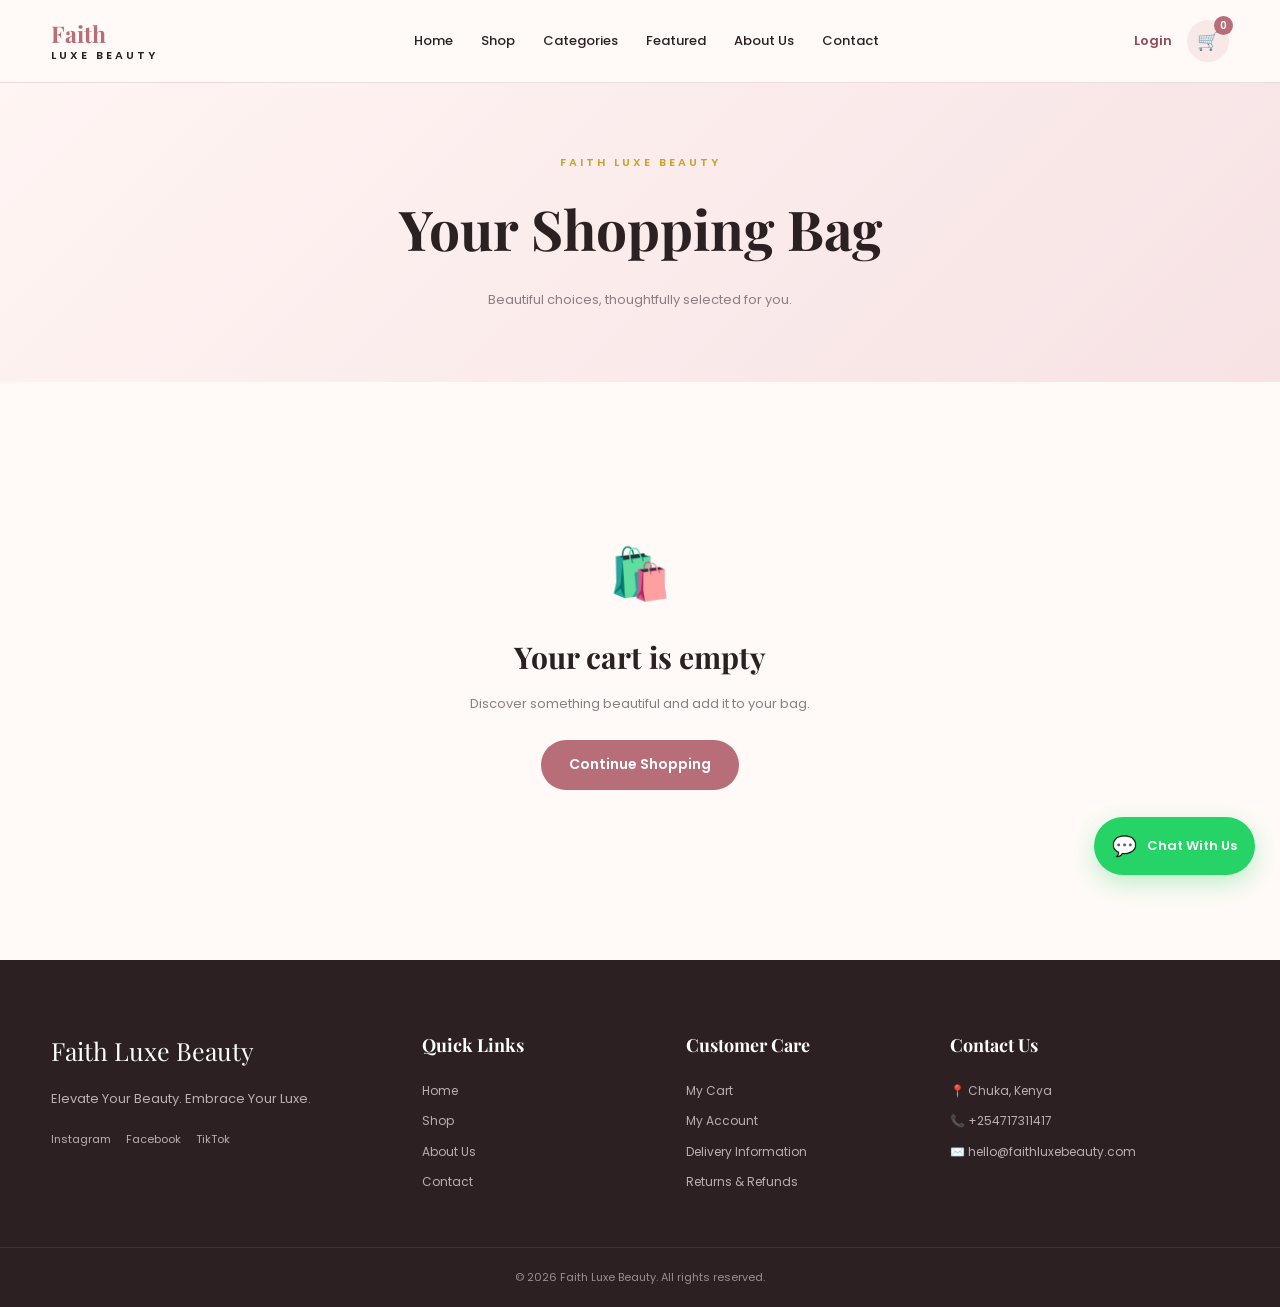
==== commit 455a5603: "Update cart.html" ====
--- a/cart.html
+++ b/cart.html
@@ -14,18 +14,29 @@
 
     <meta
         name="description"
-        content="View your shopping cart at Faith Luxe Beauty."
+        content="Review your beauty favorites and complete your order at Faith Luxe Beauty."
     >
 
-    <link rel="preconnect" href="https://fonts.googleapis.com">
-    <link rel="preconnect" href="https://fonts.gstatic.com" crossorigin>
+    <link
+        rel="preconnect"
+        href="https://fonts.googleapis.com"
+    >
+
+    <link
+        rel="preconnect"
+        href="https://fonts.gstatic.com"
+        crossorigin
+    >
 
     <link
         href="https://fonts.googleapis.com/css2?family=Playfair+Display:wght@500;600;700&family=Poppins:wght@300;400;500;600&display=swap"
         rel="stylesheet"
     >
 
-    <link rel="stylesheet" href="style.css">
+    <link
+        rel="stylesheet"
+        href="style.css"
+    >
 
 </head>
 
@@ -33,22 +44,27 @@
 <body>
 
 
-<!-- ================= HEADER ================= -->
+<!-- ==================================================
+     HEADER
+================================================== -->
 
 <header class="header">
 
     <div class="container nav-container">
 
-        <a href="index.html" class="logo">
-
+        <a
+            href="index.html"
+            class="logo"
+        >
             <span>Faith</span>
-
             <strong>Luxe Beauty</strong>
-
         </a>
 
 
-        <nav class="navbar" id="navbar">
+        <nav
+            class="navbar"
+            id="navbar"
+        >
 
             <a href="index.html">
                 Home
@@ -89,7 +105,9 @@
             <a
                 href="cart.html"
                 class="cart-btn"
+                aria-label="Shopping cart"
             >
+
                 🛒
 
                 <span id="cart-count">
@@ -98,7 +116,9 @@
 
             </a>
 
+
             <button
+                type="button"
                 class="menu-btn"
                 id="menu-btn"
                 aria-label="Open menu"
@@ -114,7 +134,9 @@
 
 
 
-<!-- ================= CART HERO ================= -->
+<!-- ==================================================
+     HERO
+================================================== -->
 
 <section class="cart-hero">
 
@@ -125,11 +147,11 @@
         </p>
 
         <h1>
-            Your Shopping Cart
+            Your Shopping Bag
         </h1>
 
         <span>
-            Review your beauty favorites before checkout.
+            Beautiful choices, thoughtfully selected for you.
         </span>
 
     </div>
@@ -138,14 +160,18 @@
 
 
 
-<!-- ================= CART ================= -->
+<!-- ==================================================
+     MAIN CART
+================================================== -->
 
 <main class="cart-section">
 
     <div class="container">
 
 
-        <!-- EMPTY CART -->
+        <!-- ==========================================
+             EMPTY CART
+        ========================================== -->
 
         <div
             class="empty-cart"
@@ -161,7 +187,7 @@
             </h2>
 
             <p>
-                You haven't added anything to your cart yet.
+                Discover something beautiful and add it to your bag.
             </p>
 
             <a
@@ -175,7 +201,9 @@
 
 
 
-        <!-- CART CONTENT -->
+        <!-- ==========================================
+             CART CONTENT
+        ========================================== -->
 
         <div
             class="cart-layout"
@@ -183,15 +211,27 @@
         >
 
 
-            <!-- CART ITEMS -->
-
-            <div class="cart-items-section">
+            <!-- ======================================
+                 LEFT SIDE
+            ====================================== -->
+
+            <div class="cart-main">
+
 
                 <div class="cart-items-header">
 
-                    <h2>
-                        Shopping Bag
-                    </h2>
+                    <div>
+
+                        <p class="cart-eyebrow">
+                            YOUR SELECTION
+                        </p>
+
+                        <h2>
+                            Shopping Bag
+                        </h2>
+
+                    </div>
+
 
                     <button
                         type="button"
@@ -204,22 +244,234 @@
                 </div>
 
 
+
+                <!-- ==================================
+                     FREE DELIVERY
+                ================================== -->
+
+                <div
+                    class="free-delivery-box"
+                    id="free-delivery-box"
+                >
+
+                    <div class="free-delivery-top">
+
+                        <span>
+                            🚚
+                        </span>
+
+                        <div>
+
+                            <strong id="free-delivery-message">
+                                Add more to unlock FREE delivery
+                            </strong>
+
+                            <p>
+                                Enjoy complimentary delivery on qualifying orders.
+                            </p>
+
+                        </div>
+
+                    </div>
+
+
+                    <div class="free-delivery-track">
+
+                        <div
+                            class="free-delivery-progress"
+                            id="free-delivery-progress"
+                        ></div>
+
+                    </div>
+
+                </div>
+
+
+
+                <!-- ==================================
+                     CART ITEMS
+                ================================== -->
+
                 <div
                     id="cart-items"
                     class="cart-items"
                 >
-
-                    <!-- Cart products appear here -->
-
                 </div>
 
+
+
+                <!-- ==================================
+                     CART REASSURANCE
+                ================================== -->
+
+                <div class="cart-reassurance">
+
+                    <div class="reassurance-item">
+
+                        <span>
+                            🔒
+                        </span>
+
+                        <div>
+
+                            <strong>
+                                Secure checkout
+                            </strong>
+
+                            <p>
+                                Your order information is protected.
+                            </p>
+
+                        </div>
+
+                    </div>
+
+
+                    <div class="reassurance-item">
+
+                        <span>
+                            📦
+                        </span>
+
+                        <div>
+
+                            <strong>
+                                Fast Kenya delivery
+                            </strong>
+
+                            <p>
+                                Convenient delivery across Kenya.
+                            </p>
+
+                        </div>
+
+                    </div>
+
+
+                    <div class="reassurance-item">
+
+                        <span>
+                            💳
+                        </span>
+
+                        <div>
+
+                            <strong>
+                                M-Pesa accepted
+                            </strong>
+
+                            <p>
+                                Easy and convenient payment.
+                            </p>
+
+                        </div>
+
+                    </div>
+
+
+                    <div class="reassurance-item">
+
+                        <span>
+                            ↩️
+                        </span>
+
+                        <div>
+
+                            <strong>
+                                Easy returns
+                            </strong>
+
+                            <p>
+                                Shop with confidence.
+                            </p>
+
+                        </div>
+
+                    </div>
+
+                </div>
+
+
+
+                <!-- ==================================
+                     RECOMMENDATIONS
+                ================================== -->
+
+                <section
+                    class="cart-recommendations"
+                    id="recommendations-section"
+                >
+
+                    <div class="cart-subheading">
+
+                        <p>
+                            CURATED FOR YOU
+                        </p>
+
+                        <h2>
+                            You May Also Like
+                        </h2>
+
+                        <span>
+                            Complete your beauty collection with these favorites.
+                        </span>
+
+                    </div>
+
+
+                    <div
+                        class="recommendation-grid"
+                        id="recommendation-grid"
+                    >
+                    </div>
+
+                </section>
+
+
+
+                <!-- ==================================
+                     RECENTLY VIEWED
+                ================================== -->
+
+                <section
+                    class="recently-viewed-section"
+                    id="recently-viewed-section"
+                >
+
+                    <div class="cart-subheading">
+
+                        <p>
+                            YOUR BEAUTY DISCOVERY
+                        </p>
+
+                        <h2>
+                            Recently Viewed
+                        </h2>
+
+                    </div>
+
+
+                    <div
+                        class="recommendation-grid"
+                        id="recently-viewed-grid"
+                    >
+                    </div>
+
+                </section>
+
             </div>
 
 
 
-            <!-- ORDER SUMMARY -->
+            <!-- ======================================
+                 ORDER SUMMARY
+            ====================================== -->
 
             <aside class="cart-summary">
+
+                <p class="cart-summary-eyebrow">
+                    YOUR ORDER
+                </p>
 
                 <h2>
                     Order Summary
@@ -268,12 +520,37 @@
                 </div>
 
 
+
+                <!-- M-PESA -->
+                <div class="mpesa-highlight">
+
+                    <span class="mpesa-icon">
+                        M
+                    </span>
+
+                    <div>
+
+                        <strong>
+                            M-Pesa available
+                        </strong>
+
+                        <p>
+                            Pay easily using M-Pesa at checkout.
+                        </p>
+
+                    </div>
+
+                </div>
+
+
+
+                <!-- CHECKOUT -->
                 <a
                     href="checkout.html"
                     class="checkout-btn"
                     id="checkout-btn"
                 >
-                    Proceed to Checkout
+                    PROCEED TO CHECKOUT →
                 </a>
 
 
@@ -290,7 +567,7 @@
                     🔒
 
                     <span>
-                        Secure checkout
+                        Secure & private checkout
                     </span>
 
                 </div>
@@ -305,83 +582,9 @@
 
 
 
-<!-- ================= WHY SHOP ================= -->
-
-<section class="cart-benefits">
-
-    <div class="container benefits-grid">
-
-
-        <div class="cart-benefit">
-
-            <span>
-                🚚
-            </span>
-
-            <div>
-
-                <strong>
-                    Convenient Delivery
-                </strong>
-
-                <p>
-                    We make getting your beauty products easy.
-                </p>
-
-            </div>
-
-        </div>
-
-
-        <div class="cart-benefit">
-
-            <span>
-                💳
-            </span>
-
-            <div>
-
-                <strong>
-                    Secure Payments
-                </strong>
-
-                <p>
-                    Safe and convenient payment options.
-                </p>
-
-            </div>
-
-        </div>
-
-
-        <div class="cart-benefit">
-
-            <span>
-                ✨
-            </span>
-
-            <div>
-
-                <strong>
-                    Quality Products
-                </strong>
-
-                <p>
-                    Beauty products selected with care.
-                </p>
-
-            </div>
-
-        </div>
-
-
-    </div>
-
-</section>
-
-
-
-<!-- ================= FOOTER ================= -->
+<!-- ==================================================
+     FOOTER
+================================================== -->
 
 <footer class="footer">
 
@@ -513,7 +716,9 @@
 
 
 
-<!-- ================= WHATSAPP ================= -->
+<!-- ==================================================
+     WHATSAPP
+================================================== -->
 
 <a
     href="https://wa.me/254717311417?text=Hello%20Faith%20Luxe%20Beauty%2C%20I%20need%20help%20with%20my%20order."
@@ -535,14 +740,16 @@
 
 
 
-<!-- ================= JAVASCRIPT ================= -->
+<!-- ==================================================
+     JAVASCRIPT
+================================================== -->
 
 <script>
 
 
-/* =========================
+/* ==================================================
    MOBILE MENU
-   ========================= */
+================================================== */
 
 const menuBtn =
     document.getElementById("menu-btn");
@@ -566,20 +773,25 @@
 
 
 
-/* =========================
-   CURRENT YEAR
-   ========================= */
-
-document.getElementById(
-    "current-year"
-).textContent =
-    new Date().getFullYear();
-
-
-
-/* =========================
-   CART ELEMENTS
-   ========================= */
+/* ==================================================
+   YEAR
+================================================== */
+
+const currentYear =
+    document.getElementById("current-year");
+
+if (currentYear) {
+
+    currentYear.textContent =
+        new Date().getFullYear();
+
+}
+
+
+
+/* ==================================================
+   ELEMENTS
+================================================== */
 
 const cartItems =
     document.getElementById("cart-items");
@@ -596,30 +808,81 @@
 const totalElement =
     document.getElementById("total");
 
+const deliveryElement =
+    document.getElementById("delivery");
+
 const cartCount =
     document.getElementById("cart-count");
 
-
-
-/* =========================
-   GET CART
-   ========================= */
+const checkoutButton =
+    document.getElementById("checkout-btn");
+
+const freeDeliveryMessage =
+    document.getElementById(
+        "free-delivery-message"
+    );
+
+const freeDeliveryProgress =
+    document.getElementById(
+        "free-delivery-progress"
+    );
+
+const recommendationGrid =
+    document.getElementById(
+        "recommendation-grid"
+    );
+
+const recentlyViewedGrid =
+    document.getElementById(
+        "recently-viewed-grid"
+    );
+
+
+
+/* ==================================================
+   SETTINGS
+================================================== */
+
+/*
+ * Change this amount whenever you want.
+ *
+ * Example:
+ * KSh 5,000 = free delivery.
+ */
+
+const FREE_DELIVERY_THRESHOLD =
+    5000;
+
+
+
+/* ==================================================
+   CART
+================================================== */
 
 function getCart() {
 
-    return JSON.parse(
-        localStorage.getItem(
-            "faithLuxeCart"
-        )
-    ) || [];
+    try {
+
+        return JSON.parse(
+            localStorage.getItem(
+                "faithLuxeCart"
+            )
+        ) || [];
+
+    } catch (error) {
+
+        console.error(
+            "Unable to read cart:",
+            error
+        );
+
+        return [];
+
+    }
 
 }
 
 
-
-/* =========================
-   SAVE CART
-   ========================= */
 
 function saveCart(cart) {
 
@@ -632,9 +895,63 @@
 
 
 
-/* =========================
+/* ==================================================
+   ESCAPE HTML
+================================================== */
+
+function escapeHtml(value) {
+
+    return String(value ?? "")
+
+        .replaceAll(
+            "&",
+            "&amp;"
+        )
+
+        .replaceAll(
+            "<",
+            "&lt;"
+        )
+
+        .replaceAll(
+            ">",
+            "&gt;"
+        )
+
+        .replaceAll(
+            '"',
+            "&quot;"
+        )
+
+        .replaceAll(
+            "'",
+            "&#039;"
+        );
+
+}
+
+
+
+/* ==================================================
+   PRODUCT IMAGE
+================================================== */
+
+function getProductImage(item) {
+
+    return (
+        item.image ||
+        item.imageUrl ||
+        item.productImage ||
+        ""
+    );
+
+}
+
+
+
+/* ==================================================
    DISPLAY CART
-   ========================= */
+================================================== */
 
 function displayCart() {
 
@@ -642,11 +959,7 @@
         getCart();
 
 
-    /*
-       Check if cart is empty.
-    */
-
-    if (cart.length === 0) {
+    if (!cart.length) {
 
         emptyCart.style.display =
             "block";
@@ -657,6 +970,12 @@
         cartCount.textContent =
             "0";
 
+        updateFreeDelivery(0);
+
+        loadRecommendations();
+
+        loadRecentlyViewed();
+
         return;
 
     }
@@ -678,23 +997,31 @@
     let itemCount = 0;
 
 
-
     cart.forEach(
         (item, index) => {
 
+            const price =
+                Number(item.price) || 0;
+
+            const quantity =
+                Math.max(
+                    1,
+                    Number(item.quantity) || 1
+                );
 
             const itemTotal =
-                item.price *
-                item.quantity;
+                price * quantity;
 
 
             subtotal +=
                 itemTotal;
 
-
             itemCount +=
-                item.quantity;
-
+                quantity;
+
+
+            const image =
+                getProductImage(item);
 
 
             const cartItem =
@@ -711,9 +1038,24 @@
 
                 <div class="cart-product-image">
 
-                    <span>
-                        ${item.category || "Beauty"}
-                    </span>
+                    ${
+                        image
+                            ? `
+                                <img
+                                    src="${escapeHtml(image)}"
+                                    alt="${escapeHtml(item.name || "Beauty product")}"
+                                    loading="lazy"
+                                >
+                              `
+                            : `
+                                <span>
+                                    ${escapeHtml(
+                                        item.category ||
+                                        "Beauty"
+                                    )}
+                                </span>
+                              `
+                    }
 
                 </div>
 
@@ -721,15 +1063,34 @@
                 <div class="cart-product-info">
 
                     <p class="cart-product-category">
-                        ${item.category || "Beauty"}
+                        ${escapeHtml(
+                            item.category ||
+                            "Beauty"
+                        )}
                     </p>
 
+
                     <h3>
-                        ${item.name}
+                        ${escapeHtml(
+                            item.name ||
+                            "Beauty Product"
+                        )}
                     </h3>
 
+
+                    ${
+                        item.variant
+                            ? `
+                                <p class="cart-product-variant">
+                                    ${escapeHtml(item.variant)}
+                                </p>
+                              `
+                            : ""
+                    }
+
+
                     <p class="cart-product-price">
-                        KSh ${item.price.toLocaleString()}
+                        KSh ${price.toLocaleString()}
                     </p>
 
 
@@ -740,17 +1101,21 @@
 
                             <button
                                 type="button"
+                                aria-label="Decrease quantity"
                                 onclick="changeQuantity(${index}, -1)"
                             >
                                 −
                             </button>
 
+
                             <span>
-                                ${item.quantity}
+                                ${quantity}
                             </span>
+
 
                             <button
                                 type="button"
+                                aria-label="Increase quantity"
                                 onclick="changeQuantity(${index}, 1)"
                             >
                                 +
@@ -789,11 +1154,6 @@
     );
 
 
-
-    /* =========================
-       TOTALS
-       ========================= */
-
     subtotalElement.textContent =
         `KSh ${subtotal.toLocaleString()}`;
 
@@ -802,18 +1162,80 @@
         `KSh ${subtotal.toLocaleString()}`;
 
 
+    deliveryElement.textContent =
+        subtotal >= FREE_DELIVERY_THRESHOLD
+            ? "FREE"
+            : "Calculated at checkout";
+
+
     cartCount.textContent =
         itemCount;
 
+
+    updateFreeDelivery(subtotal);
+
+    loadRecommendations();
+
+    loadRecentlyViewed();
+
 }
 
 
 
-/* =========================
+/* ==================================================
+   FREE DELIVERY
+================================================== */
+
+function updateFreeDelivery(subtotal) {
+
+    if (
+        subtotal >=
+        FREE_DELIVERY_THRESHOLD
+    ) {
+
+        freeDeliveryMessage.textContent =
+            "You've unlocked FREE delivery! 🚚";
+
+
+        freeDeliveryProgress.style.width =
+            "100%";
+
+        return;
+
+    }
+
+
+    const remaining =
+        FREE_DELIVERY_THRESHOLD -
+        subtotal;
+
+
+    const percentage =
+        Math.min(
+            100,
+            (subtotal /
+                FREE_DELIVERY_THRESHOLD) *
+                100
+        );
+
+
+    freeDeliveryMessage.textContent =
+        `Add KSh ${remaining.toLocaleString()} more for FREE delivery 🚚`;
+
+
+    freeDeliveryProgress.style.width =
+        `${percentage}%`;
+
+}
+
+
+
+/* ==================================================
    CHANGE QUANTITY
-   ========================= */
-
-function changeQuantity(
+================================================== */
+
+window.changeQuantity =
+function (
     index,
     change
 ) {
@@ -827,19 +1249,30 @@
     }
 
 
-    cart[index].quantity +=
+    const currentQuantity =
+        Number(
+            cart[index].quantity
+        ) || 1;
+
+
+    const newQuantity =
+        currentQuantity +
         change;
 
 
-    /*
-       Don't allow quantity below 1.
-    */
-
     if (
-        cart[index].quantity <= 0
+        newQuantity <= 0
     ) {
 
-        cart.splice(index, 1);
+        cart.splice(
+            index,
+            1
+        );
+
+    } else {
+
+        cart[index].quantity =
+            newQuantity;
 
     }
 
@@ -848,15 +1281,16 @@
 
     displayCart();
 
-}
-
-
-
-/* =========================
+};
+
+
+
+/* ==================================================
    REMOVE ITEM
-   ========================= */
-
-function removeItem(index) {
+================================================== */
+
+window.removeItem =
+function(index) {
 
     const cart =
         getCart();
@@ -877,55 +1311,475 @@
 
     displayCart();
 
+};
+
+
+
+/* ==================================================
+   CLEAR CART
+================================================== */
+
+const clearCartButton =
+    document.getElementById(
+        "clear-cart"
+    );
+
+
+if (clearCartButton) {
+
+    clearCartButton.addEventListener(
+        "click",
+        () => {
+
+            const cart =
+                getCart();
+
+
+            if (!cart.length) {
+                return;
+            }
+
+
+            const confirmed =
+                confirm(
+                    "Are you sure you want to clear your cart?"
+                );
+
+
+            if (!confirmed) {
+                return;
+            }
+
+
+            localStorage.removeItem(
+                "faithLuxeCart"
+            );
+
+
+            displayCart();
+
+        }
+    );
+
 }
 
 
 
-/* =========================
-   CLEAR CART
-   ========================= */
-
-document.getElementById(
-    "clear-cart"
-).addEventListener(
-    "click",
-    () => {
-
-        const cart =
-            getCart();
-
-
-        if (cart.length === 0) {
-            return;
+/* ==================================================
+   CHECKOUT
+================================================== */
+
+if (checkoutButton) {
+
+    checkoutButton.addEventListener(
+        "click",
+        event => {
+
+            const cart =
+                getCart();
+
+
+            if (!cart.length) {
+
+                event.preventDefault();
+
+                alert(
+                    "Your cart is empty."
+                );
+
+                return;
+
+            }
+
         }
-
-
-        const confirmed =
-            confirm(
-                "Are you sure you want to clear your cart?"
+    );
+
+}
+
+
+
+/* ==================================================
+   RECOMMENDATION STORAGE
+================================================== */
+
+function getRecentlyViewed() {
+
+    try {
+
+        return JSON.parse(
+            localStorage.getItem(
+                "faithLuxeRecentlyViewed"
+            )
+        ) || [];
+
+    } catch (error) {
+
+        return [];
+
+    }
+
+}
+
+
+
+/* ==================================================
+   RECOMMENDATION PRODUCTS
+================================================== */
+
+function getStoredProducts() {
+
+    try {
+
+        return JSON.parse(
+            localStorage.getItem(
+                "faithLuxeProducts"
+            )
+        ) || [];
+
+    } catch (error) {
+
+        return [];
+
+    }
+
+}
+
+
+
+/* ==================================================
+   ADD RECOMMENDED PRODUCT
+================================================== */
+
+function addRecommendedProduct(product) {
+
+    const cart =
+        getCart();
+
+
+    const existingIndex =
+        cart.findIndex(
+            item =>
+                String(item.id || item.productId) ===
+                String(product.id || product.productId)
+        );
+
+
+    if (
+        existingIndex >= 0
+    ) {
+
+        cart[existingIndex].quantity =
+            (Number(
+                cart[existingIndex].quantity
+            ) || 1) + 1;
+
+    } else {
+
+        cart.push({
+
+            id:
+                product.id,
+
+            name:
+                product.name,
+
+            price:
+                Number(product.price) || 0,
+
+            category:
+                product.category || "Beauty",
+
+            image:
+                product.image ||
+                product.imageUrl ||
+                "",
+
+            quantity:
+                1
+
+        });
+
+    }
+
+
+    saveCart(cart);
+
+    displayCart();
+
+}
+
+
+
+/* ==================================================
+   PRODUCT CARD
+================================================== */
+
+function createRecommendationCard(
+    product
+) {
+
+    const card =
+        document.createElement(
+            "article"
+        );
+
+
+    card.className =
+        "recommendation-card";
+
+
+    const image =
+        getProductImage(product);
+
+
+    card.innerHTML = `
+
+        <div class="recommendation-image">
+
+            ${
+                image
+                    ? `
+                        <img
+                            src="${escapeHtml(image)}"
+                            alt="${escapeHtml(product.name || "Beauty product")}"
+                            loading="lazy"
+                        >
+                      `
+                    : `
+                        <span>
+                            ${escapeHtml(
+                                product.category ||
+                                "Beauty"
+                            )}
+                        </span>
+                      `
+            }
+
+        </div>
+
+
+        <div class="recommendation-content">
+
+            <p>
+                ${escapeHtml(
+                    product.category ||
+                    "Beauty"
+                )}
+            </p>
+
+
+            <h3>
+                ${escapeHtml(
+                    product.name ||
+                    "Beauty Product"
+                )}
+            </h3>
+
+
+            <strong>
+                KSh ${
+                    Number(
+                        product.price || 0
+                    ).toLocaleString()
+                }
+            </strong>
+
+
+            <button
+                type="button"
+                class="recommendation-add"
+            >
+                Add to Bag
+            </button>
+
+        </div>
+
+    `;
+
+
+    const addButton =
+        card.querySelector(
+            ".recommendation-add"
+        );
+
+
+    addButton.addEventListener(
+        "click",
+        () => {
+
+            addRecommendedProduct(
+                product
             );
 
-
-        if (!confirmed) {
-            return;
         }
-
-
-        localStorage.removeItem(
-            "faithLuxeCart"
+    );
+
+
+    return card;
+
+}
+
+
+
+/* ==================================================
+   LOAD RECOMMENDATIONS
+================================================== */
+
+function loadRecommendations() {
+
+    if (!recommendationGrid) {
+        return;
+    }
+
+
+    recommendationGrid.innerHTML =
+        "";
+
+
+    const cart =
+        getCart();
+
+
+    const cartIds =
+        cart.map(
+            item =>
+                String(
+                    item.id ||
+                    item.productId ||
+                    ""
+                )
         );
 
 
-        displayCart();
+    let products =
+        getStoredProducts();
+
+
+    products =
+        products.filter(
+            product =>
+                !cartIds.includes(
+                    String(
+                        product.id ||
+                        product.productId ||
+                        ""
+                    )
+                )
+        );
+
+
+    /*
+     * If products were stored by another page,
+     * use them.
+     *
+     * Otherwise the recommendation area
+     * remains hidden rather than showing fake
+     * products.
+     */
+
+    if (!products.length) {
+
+        recommendationGrid.innerHTML =
+            `
+                <div class="recommendations-empty">
+                    <p>
+                        Explore our shop for more beauty favorites.
+                    </p>
+
+                    <a
+                        href="shop.html"
+                        class="recommendation-shop-btn"
+                    >
+                        Explore Shop →
+                    </a>
+                </div>
+            `;
+
+        return;
 
     }
-);
-
-
-
-/* =========================
+
+
+    products
+        .slice(0, 4)
+        .forEach(
+            product => {
+
+                recommendationGrid.appendChild(
+                    createRecommendationCard(
+                        product
+                    )
+                );
+
+            }
+        );
+
+}
+
+
+
+/* ==================================================
+   LOAD RECENTLY VIEWED
+================================================== */
+
+function loadRecentlyViewed() {
+
+    if (!recentlyViewedGrid) {
+        return;
+    }
+
+
+    const products =
+        getRecentlyViewed();
+
+
+    if (!products.length) {
+
+        document
+            .getElementById(
+                "recently-viewed-section"
+            )
+            .style.display =
+            "none";
+
+        return;
+
+    }
+
+
+    document
+        .getElementById(
+            "recently-viewed-section"
+        )
+        .style.display =
+        "block";
+
+
+    recentlyViewedGrid.innerHTML =
+        "";
+
+
+    products
+        .slice(0, 4)
+        .forEach(
+            product => {
+
+                recentlyViewedGrid.appendChild(
+                    createRecommendationCard(
+                        product
+                    )
+                );
+
+            }
+        );
+
+}
+
+
+
+/* ==================================================
    INITIALIZE
-   ========================= */
+================================================== */
 
 displayCart();
 
@@ -934,4 +1788,4 @@
 
 </body>
 
-</html>+</html>
